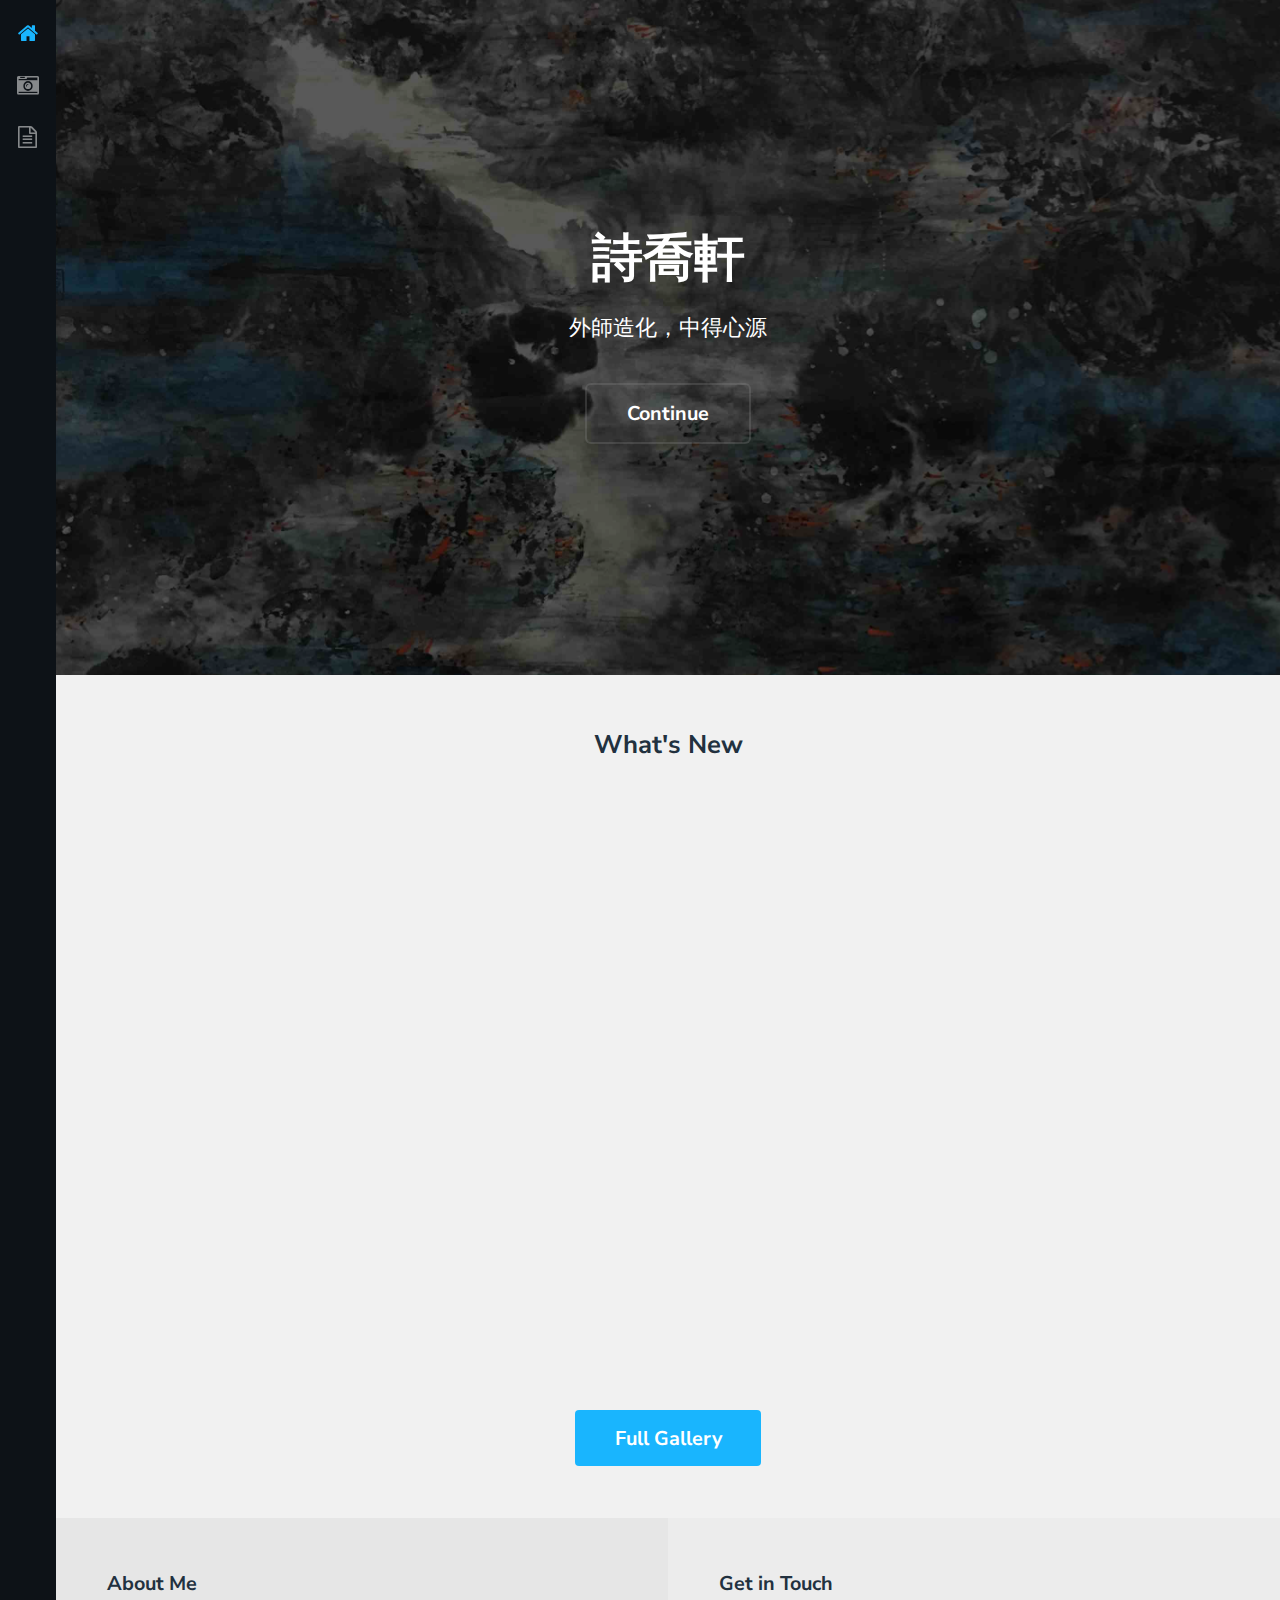
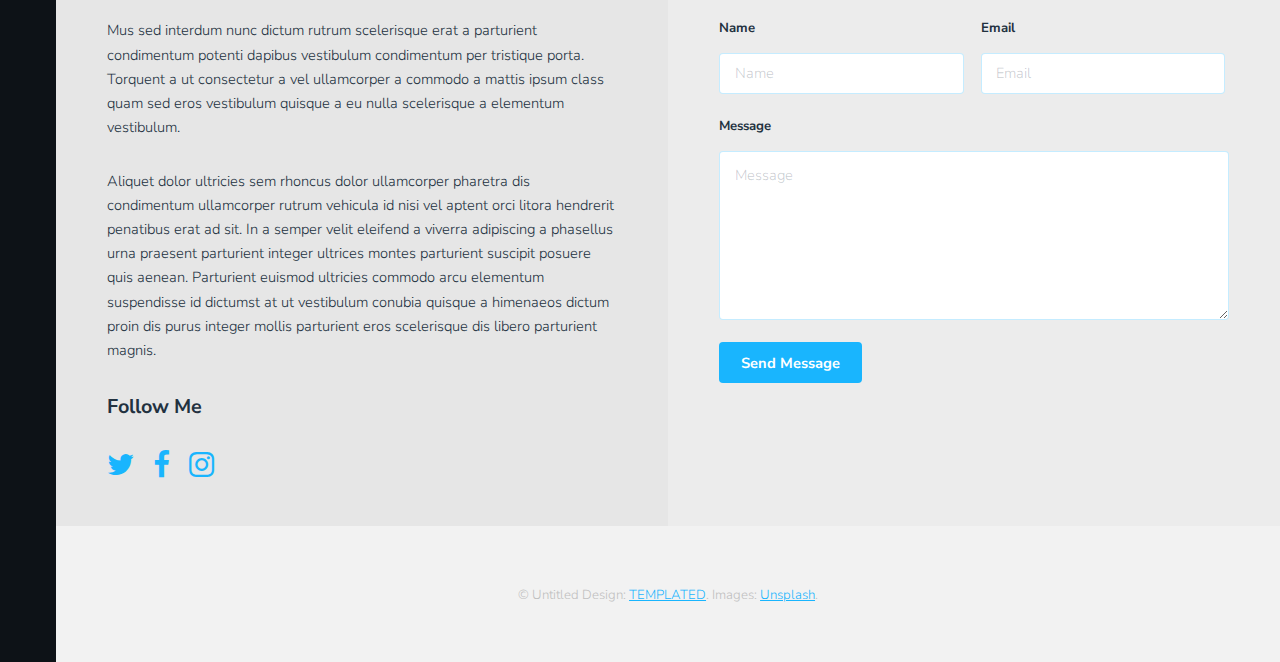
==== index.html @ 8009d0e0 "Reduce banner size" ====
<!DOCTYPE HTML>
<!--
	Snapshot by TEMPLATED
	templated.co @templatedco
	Released for free under the Creative Commons Attribution 3.0 license (templated.co/license)
-->
<html>
	<head>
		<title>Snapshot by TEMPLATED</title>
		<meta charset="utf-8" />
		<meta name="viewport" content="width=device-width, initial-scale=1" />
		<link rel="stylesheet" href="assets/css/main.css" />
	</head>
	<body>
		<div id="preload"><img src="images/banner.jpg" width="1" height="1" alt="Image 01" /></div>
		<div class="page-wrap">

			<!-- Nav -->
				<nav id="nav">
					<ul>
						<li><a href="index.html" class="active"><span class="icon fa-home"></span></a></li>
						<li><a href="routes/gallery.html"><span class="icon fa-camera-retro"></span></a></li>
						<li><a href="routes/generic.html"><span class="icon fa-file-text-o"></span></a></li>
					</ul>
				</nav>

			<!-- Main -->
				<section id="main">

					<!-- Banner -->
						<section id="banner">
							<div class="inner">
								<h1>詩喬軒</h1>
								<p>外師造化，中得心源</p>
								<ul class="actions">
									<li><a href="#galleries" class="button alt scrolly big">Continue</a></li>
								</ul>
							</div>
						</section>

					<!-- Gallery -->
						<section id="galleries">

							<!-- Photo Galleries -->
								<div class="gallery">
									<header class="special">
										<h2>What's New</h2>
									</header>
									<div class="content">
										<div class="media">
											<a href="images/fulls/01.jpg"><img src="images/thumbs/01.jpg" alt="" title="This right here is a caption." /></a>
										</div>
										<div class="media">
											<a href="images/fulls/05.jpg"><img src="images/thumbs/05.jpg" alt="" title="This right here is a caption." /></a>
										</div>
										<div class="media">
											<a href="images/fulls/09.jpg"><img src="images/thumbs/09.jpg" alt="" title="This right here is a caption." /></a>
										</div>
										<div class="media">
											<a href="images/fulls/02.jpg"><img src="images/thumbs/02.jpg" alt="" title="This right here is a caption." /></a>
										</div>
										<div class="media">
											<a href="images/fulls/06.jpg"><img src="images/thumbs/06.jpg" alt="" title="This right here is a caption." /></a>
										</div>
										<div class="media">
											<a href="images/fulls/10.jpg"><img src="images/thumbs/10.jpg" alt="" title="This right here is a caption." /></a>
										</div>
										<div class="media">
											<a href="images/fulls/03.jpg"><img src="images/thumbs/03.jpg" alt="" title="This right here is a caption." /></a>
										</div>
										<div class="media">
											<a href="images/fulls/07.jpg"><img src="images/thumbs/07.jpg" alt="" title="This right here is a caption." /></a>
										</div>
									</div>
									<footer>
										<a href="gallery.html" class="button big">Full Gallery</a>
									</footer>
								</div>
						</section>

					<!-- Contact -->
						<section id="contact">
							<!-- Social -->
								<div class="social column">
									<h3>About Me</h3>
									<p>Mus sed interdum nunc dictum rutrum scelerisque erat a parturient condimentum potenti dapibus vestibulum condimentum per tristique porta. Torquent a ut consectetur a vel ullamcorper a commodo a mattis ipsum class quam sed eros vestibulum quisque a eu nulla scelerisque a elementum vestibulum.</p>
									<p>Aliquet dolor ultricies sem rhoncus dolor ullamcorper pharetra dis condimentum ullamcorper rutrum vehicula id nisi vel aptent orci litora hendrerit penatibus erat ad sit. In a semper velit eleifend a viverra adipiscing a phasellus urna praesent parturient integer ultrices montes parturient suscipit posuere quis aenean. Parturient euismod ultricies commodo arcu elementum suspendisse id dictumst at ut vestibulum conubia quisque a himenaeos dictum proin dis purus integer mollis parturient eros scelerisque dis libero parturient magnis.</p>
									<h3>Follow Me</h3>
									<ul class="icons">
										<li><a href="#" class="icon fa-twitter"><span class="label">Twitter</span></a></li>
										<li><a href="#" class="icon fa-facebook"><span class="label">Facebook</span></a></li>
										<li><a href="#" class="icon fa-instagram"><span class="label">Instagram</span></a></li>
									</ul>
								</div>

							<!-- Form -->
								<div class="column">
									<h3>Get in Touch</h3>
									<form action="#" method="post">
										<div class="field half first">
											<label for="name">Name</label>
											<input name="name" id="name" type="text" placeholder="Name">
										</div>
										<div class="field half">
											<label for="email">Email</label>
											<input name="email" id="email" type="email" placeholder="Email">
										</div>
										<div class="field">
											<label for="message">Message</label>
											<textarea name="message" id="message" rows="6" placeholder="Message"></textarea>
										</div>
										<ul class="actions">
											<li><input value="Send Message" class="button" type="submit"></li>
										</ul>
									</form>
								</div>

						</section>

					<!-- Footer -->
						<footer id="footer">
							<div class="copyright">
								&copy; Untitled Design: <a href="https://templated.co/">TEMPLATED</a>. Images: <a href="https://unsplash.com/">Unsplash</a>.
							</div>
						</footer>
				</section>
		</div>

		<!-- Scripts -->
			<script src="assets/js/jquery.min.js"></script>
			<script src="assets/js/jquery.poptrox.min.js"></script>
			<script src="assets/js/jquery.scrolly.min.js"></script>
			<script src="assets/js/skel.min.js"></script>
			<script src="assets/js/util.js"></script>
			<script src="assets/js/main.js"></script>

	</body>
</html>
---- assets/css/main.css ----
@import url(font-awesome.min.css);
@import url("https://fonts.googleapis.com/css?family=Nunito+Sans:300,400,600");

/*
	Snapshot by TEMPLATED
	templated.co @templatedco
	Released for free under the Creative Commons Attribution 3.0 license (templated.co/license)
*/

/* Reset */

	html, body, div, span, applet, object, iframe, h1, h2, h3, h4, h5, h6, p, blockquote, pre, a, abbr, acronym, address, big, cite, code, del, dfn, em, img, ins, kbd, q, s, samp, small, strike, strong, sub, sup, tt, var, b, u, i, center, dl, dt, dd, ol, ul, li, fieldset, form, label, legend, table, caption, tbody, tfoot, thead, tr, th, td, article, aside, canvas, details, embed, figure, figcaption, footer, header, hgroup, menu, nav, output, ruby, section, summary, time, mark, audio, video {
		margin: 0;
		padding: 0;
		border: 0;
		font-size: 100%;
		font: inherit;
		vertical-align: baseline;
	}

	article, aside, details, figcaption, figure, footer, header, hgroup, menu, nav, section {
		display: block;
	}

	body {
		line-height: 1;
	}

	ol, ul {
		list-style: none;
	}

	blockquote, q {
		quotes: none;
	}

	blockquote:before, blockquote:after, q:before, q:after {
		content: '';
		content: none;
	}

	table {
		border-collapse: collapse;
		border-spacing: 0;
	}

	body {
		-webkit-text-size-adjust: none;
	}

/* Box Model */

	*, *:before, *:after {
		-moz-box-sizing: border-box;
		-webkit-box-sizing: border-box;
		box-sizing: border-box;
	}

/* Basic */

	@-ms-viewport {
		width: device-width;
	}

	body {
		-ms-overflow-style: scrollbar;
	}

	@media screen and (max-width: 480px) {

		html, body {
			min-width: 320px;
		}

	}

	body {
		background: #fff;
	}

		body.is-loading *, body.is-loading *:before, body.is-loading *:after {
			-moz-animation: none !important;
			-webkit-animation: none !important;
			-ms-animation: none !important;
			animation: none !important;
			-moz-transition: none !important;
			-webkit-transition: none !important;
			-ms-transition: none !important;
			transition: none !important;
		}

/* Type */

	body {
		background-color: #fff;
		color: #22313F;
	}

	body, input, select, textarea {
		font-family: "Nunito Sans", Arial, Helvetica, sans-serif;
		font-size: 13pt;
		font-weight: 300;
		line-height: 1.65;
	}

		@media screen and (max-width: 1680px) {

			body, input, select, textarea {
				font-size: 11pt;
			}

		}

		@media screen and (max-width: 1280px) {

			body, input, select, textarea {
				font-size: 11pt;
			}

		}

		@media screen and (max-width: 980px) {

			body, input, select, textarea {
				font-size: 11pt;
			}

		}

		@media screen and (max-width: 736px) {

			body, input, select, textarea {
				font-size: 12pt;
			}

		}

		@media screen and (max-width: 480px) {

			body, input, select, textarea {
				font-size: 12pt;
			}

		}

	a {
		text-decoration: underline;
		color: #19B5FE;
	}

		a:hover {
			text-decoration: none;
			color: #019be3;
		}

	strong, b {
		font-weight: 700;
	}

	em, i {
		font-style: italic;
	}

	p {
		margin: 0 0 2em 0;
	}

	h1, h2, h3, h4, h5, h6 {
		font-weight: 700;
		line-height: 1.5;
		margin: 0 0 1em 0;
	}

		h1 a, h2 a, h3 a, h4 a, h5 a, h6 a {
			color: inherit;
			text-decoration: none;
		}

	h1 {
		font-size: 2em;
	}

		@media screen and (max-width: 480px) {

			h1 {
				font-size: 1.5em;
			}

		}

	h2 {
		font-size: 1.75em;
	}

		@media screen and (max-width: 480px) {

			h2 {
				font-size: 1.4em;
			}

		}

	h3 {
		font-size: 1.35em;
	}

	h4 {
		font-size: 1.1em;
	}

	h5 {
		font-size: 0.9em;
	}

	h6 {
		font-size: 0.7em;
	}

	sub {
		font-size: 0.8em;
		position: relative;
		top: 0.5em;
	}

	sup {
		font-size: 0.8em;
		position: relative;
		top: -0.5em;
	}

	blockquote {
		border-left: solid 4px;
		font-style: italic;
		margin: 0 0 2em 0;
		padding: 0.5em 0 0.5em 2em;
	}

	code {
		border-radius: 4px;
		border: solid 1px;
		font-family: "Courier New", monospace;
		font-size: 0.9em;
		margin: 0 0.25em;
		padding: 0.25em 0.65em;
	}

	pre {
		-webkit-overflow-scrolling: touch;
		font-family: "Courier New", monospace;
		font-size: 0.9em;
		margin: 0 0 2em 0;
	}

		pre code {
			display: block;
			line-height: 1.75;
			padding: 1em 1.5em;
			overflow-x: auto;
		}

	hr {
		border: 0;
		border-bottom: solid 1px;
		margin: 2em 0;
	}

		hr.major {
			margin: 3em 0;
		}

	.align-left {
		text-align: left;
	}

	.align-center {
		text-align: center;
	}

	.align-right {
		text-align: right;
	}

/* Box */

	.box {
		border-radius: 4px;
		border: solid 1px rgba(144, 144, 144, 0.25);
		margin-bottom: 2em;
		padding: 1.5em;
	}

		.box > :last-child,
		.box > :last-child > :last-child,
		.box > :last-child > :last-child > :last-child {
			margin-bottom: 0;
		}

		.box.alt {
			border: 0;
			border-radius: 0;
			padding: 0;
		}

/* Button */

	input[type="submit"],
	input[type="reset"],
	input[type="button"],
	button,
	.button {
		-moz-appearance: none;
		-webkit-appearance: none;
		-ms-appearance: none;
		appearance: none;
		-moz-transition: background-color 0.2s ease-in-out, color 0.2s ease-in-out;
		-webkit-transition: background-color 0.2s ease-in-out, color 0.2s ease-in-out;
		-ms-transition: background-color 0.2s ease-in-out, color 0.2s ease-in-out;
		transition: background-color 0.2s ease-in-out, color 0.2s ease-in-out;
		background: #19B5FE;
		color: #FFF;
		border-radius: 4px;
		border: 0;
		cursor: pointer;
		display: inline-block;
		font-weight: 700;
		height: 2.85em;
		line-height: 2.95em;
		padding: 0 1.5em;
		text-align: center;
		text-decoration: none;
		white-space: nowrap;
	}

		input[type="submit"].active,
		input[type="reset"].active,
		input[type="button"].active,
		button.active,
		.button.active {
			color: #FFF;
			background: #22313F;
		}

			input[type="submit"].active:hover,
			input[type="reset"].active:hover,
			input[type="button"].active:hover,
			button.active:hover,
			.button.active:hover {
				color: #FFF;
				background: #22313F;
			}

		input[type="submit"]:hover,
		input[type="reset"]:hover,
		input[type="button"]:hover,
		button:hover,
		.button:hover {
			color: #FFF;
			background: #019be3;
		}

		input[type="submit"].alt,
		input[type="reset"].alt,
		input[type="button"].alt,
		button.alt,
		.button.alt {
			background: none;
			box-shadow: 0 0 0 2px rgba(144, 144, 144, 0.25);
		}

			input[type="submit"].alt:hover,
			input[type="reset"].alt:hover,
			input[type="button"].alt:hover,
			button.alt:hover,
			.button.alt:hover {
				background: rgba(144, 144, 144, 0.075);
				box-shadow: 0 0 0 2px rgba(144, 144, 144, 0.25);
			}

		input[type="submit"].icon,
		input[type="reset"].icon,
		input[type="button"].icon,
		button.icon,
		.button.icon {
			padding-left: 1.35em;
		}

			input[type="submit"].icon:before,
			input[type="reset"].icon:before,
			input[type="button"].icon:before,
			button.icon:before,
			.button.icon:before {
				margin-right: 0.5em;
			}

		input[type="submit"].fit,
		input[type="reset"].fit,
		input[type="button"].fit,
		button.fit,
		.button.fit {
			display: block;
			margin: 0 0 1em 0;
			width: 100%;
		}

		input[type="submit"].small,
		input[type="reset"].small,
		input[type="button"].small,
		button.small,
		.button.small {
			font-size: 0.8em;
		}

		input[type="submit"].big,
		input[type="reset"].big,
		input[type="button"].big,
		button.big,
		.button.big {
			font-size: 1.35em;
			padding: 0 2em;
		}

		input[type="submit"].disabled, input[type="submit"]:disabled,
		input[type="reset"].disabled,
		input[type="reset"]:disabled,
		input[type="button"].disabled,
		input[type="button"]:disabled,
		button.disabled,
		button:disabled,
		.button.disabled,
		.button:disabled {
			-moz-pointer-events: none;
			-webkit-pointer-events: none;
			-ms-pointer-events: none;
			pointer-events: none;
			opacity: 0.25;
		}

		@media screen and (max-width: 480px) {

			input[type="submit"],
			input[type="reset"],
			input[type="button"],
			button,
			.button {
				padding: 0;
			}

		}

/* Contact */

	#contact {
		display: -ms-flexbox;
		-ms-flex-pack: justify;
		display: -moz-flex;
		display: -webkit-flex;
		display: -ms-flex;
		display: flex;
		-moz-flex-wrap: wrap;
		-webkit-flex-wrap: wrap;
		-ms-flex-wrap: wrap;
		flex-wrap: wrap;
		-moz-justify-content: space-between;
		-webkit-justify-content: space-between;
		-ms-justify-content: space-between;
		justify-content: space-between;
		background: #ececec;
	}

		#contact form {
			margin: 0;
		}

		#contact .icons {
			margin-bottom: 1em;
		}

		#contact .column {
			padding: 3.5em 0 1.5em 0;
			padding-left: 3.5em;
			padding-right: 3.5em;
			width: 50%;
		}

			#contact .column.social {
				background: #e6e6e6;
			}

			@media screen and (max-width: 980px) {

				#contact .column {
					padding: 2em 0 0.1em 0;
					padding-left: 2em;
					padding-right: 2em;
				}

			}

			@media screen and (max-width: 736px) {

				#contact .column {
					width: 100%;
				}

			}

			@media screen and (max-width: 480px) {

				#contact .column {
					padding: 1em 0 0.1em 0;
					padding-left: 1em;
					padding-right: 1em;
				}

			}

/* Form */

	form {
		margin: 0 0 2em 0;
	}

		form .field {
			margin-bottom: 1.5em;
		}

			form .field.half {
				display: inline-block;
				width: 48%;
			}

				form .field.half.first {
					margin-right: 2.5%;
				}

		@media screen and (max-width: 980px) {

			form .field.half {
				display: block;
				width: 100%;
			}

				form .field.half.first {
					margin-right: 0;
				}

		}

	label {
		display: block;
		font-size: 0.9em;
		font-weight: 700;
		margin: 0 0 1em 0;
	}

	input[type="text"],
	input[type="password"],
	input[type="email"],
	select,
	textarea {
		-moz-appearance: none;
		-webkit-appearance: none;
		-ms-appearance: none;
		appearance: none;
		border-radius: 4px;
		border: solid 1px rgba(25, 181, 254, 0.25);
		color: inherit;
		display: block;
		outline: 0;
		padding: 0 1em;
		text-decoration: none;
		width: 100%;
	}

		input[type="text"]:invalid,
		input[type="password"]:invalid,
		input[type="email"]:invalid,
		select:invalid,
		textarea:invalid {
			box-shadow: none;
		}

		input[type="text"]:active, input[type="text"]:focus,
		input[type="password"]:active,
		input[type="password"]:focus,
		input[type="email"]:active,
		input[type="email"]:focus,
		select:active,
		select:focus,
		textarea:active,
		textarea:focus {
			border: solid 1px #19B5FE;
		}

	.select-wrapper {
		text-decoration: none;
		display: block;
		position: relative;
	}

		.select-wrapper:before {
			-moz-osx-font-smoothing: grayscale;
			-webkit-font-smoothing: antialiased;
			font-family: FontAwesome;
			font-style: normal;
			font-weight: normal;
			text-transform: none !important;
		}

		.select-wrapper:before {
			content: '\f078';
			display: block;
			height: 2.75em;
			line-height: 2.75em;
			pointer-events: none;
			position: absolute;
			right: 0;
			text-align: center;
			top: 0;
			width: 2.75em;
		}

		.select-wrapper select::-ms-expand {
			display: none;
		}

	input[type="text"],
	input[type="password"],
	input[type="email"],
	select {
		height: 2.75em;
	}

	textarea {
		padding: 0.75em 1em;
	}

	input[type="checkbox"],
	input[type="radio"] {
		-moz-appearance: none;
		-webkit-appearance: none;
		-ms-appearance: none;
		appearance: none;
		display: block;
		float: left;
		margin-right: -2em;
		opacity: 0;
		width: 1em;
		z-index: -1;
	}

		input[type="checkbox"] + label,
		input[type="radio"] + label {
			text-decoration: none;
			cursor: pointer;
			display: inline-block;
			font-size: 1em;
			font-weight: 300;
			padding-left: 2.4em;
			padding-right: 0.75em;
			position: relative;
		}

			input[type="checkbox"] + label:before,
			input[type="radio"] + label:before {
				-moz-osx-font-smoothing: grayscale;
				-webkit-font-smoothing: antialiased;
				font-family: FontAwesome;
				font-style: normal;
				font-weight: normal;
				text-transform: none !important;
			}

			input[type="checkbox"] + label:before,
			input[type="radio"] + label:before {
				border-radius: 4px;
				border: solid 1px;
				content: '';
				display: inline-block;
				height: 1.65em;
				left: 0;
				line-height: 1.58125em;
				position: absolute;
				text-align: center;
				top: 0;
				width: 1.65em;
			}

		input[type="checkbox"]:checked + label:before,
		input[type="radio"]:checked + label:before {
			content: '\f00c';
		}

	input[type="checkbox"] + label:before {
		border-radius: 4px;
	}

	input[type="radio"] + label:before {
		border-radius: 100%;
	}

	::-webkit-input-placeholder {
		opacity: 1.0;
		color: rgba(34, 49, 63, 0.25);
	}

	:-moz-placeholder {
		opacity: 1.0;
		color: rgba(34, 49, 63, 0.25);
	}

	::-moz-placeholder {
		opacity: 1.0;
		color: rgba(34, 49, 63, 0.25);
	}

	:-ms-input-placeholder {
		opacity: 1.0;
		color: rgba(34, 49, 63, 0.25);
	}

	.formerize-placeholder {
		opacity: 1.0;
		color: rgba(34, 49, 63, 0.25);
	}

/* Gallery */

	@-moz-keyframes gallery {
		100% {
			opacity: 1;		}
	}

	@-webkit-keyframes gallery {
		100% {
			opacity: 1;		}
	}

	@-ms-keyframes gallery {
		100% {
			opacity: 1;		}
	}

	@keyframes gallery {
		100% {
			opacity: 1;		}
	}

	.gallery {
		padding: 3.5em;
		position: relative;
		overflow: hidden;
		min-height: 37em;
	}

		@media screen and (max-width: 980px) {

			.gallery {
				padding: 2em;
				min-height: 20em;
			}

				.gallery header h2 {
					margin-bottom: 1em;
				}

		}

		@media screen and (max-width: 480px) {

			.gallery {
				padding: 1em;
			}

		}

		.gallery header {
			display: -ms-flexbox;
			-ms-flex-pack: justify;
			display: -moz-flex;
			display: -webkit-flex;
			display: -ms-flex;
			display: flex;
			-moz-flex-wrap: wrap;
			-webkit-flex-wrap: wrap;
			-ms-flex-wrap: wrap;
			flex-wrap: wrap;
			-moz-justify-content: space-between;
			-webkit-justify-content: space-between;
			-ms-justify-content: space-between;
			justify-content: space-between;
		}

			.gallery header.special {
				-moz-justify-content: center;
				-webkit-justify-content: center;
				-ms-justify-content: center;
				justify-content: center;
			}

			@media screen and (max-width: 736px) {

				.gallery header {
					display: block;
				}

			}

			@media screen and (max-width: 480px) {

				.gallery header h2 {
					margin-bottom: .5em;
				}

			}

		.gallery footer {
			text-align: center;
			margin-top: 4em;
		}

		.gallery .content {
			display: -ms-flexbox;
			display: -moz-flex;
			display: -webkit-flex;
			display: -ms-flex;
			display: flex;
			-moz-flex-wrap: wrap;
			-webkit-flex-wrap: wrap;
			-ms-flex-wrap: wrap;
			flex-wrap: wrap;
			-moz-justify-content: -moz-flex-start;
			-webkit-justify-content: -webkit-flex-start;
			-ms-justify-content: -ms-flex-start;
			justify-content: flex-start;
		}

			.gallery .content .media {
				-moz-animation: gallery 0.75s ease-out 0.4s forwards;
				-webkit-animation: gallery 0.75s ease-out 0.4s forwards;
				-ms-animation: gallery 0.75s ease-out 0.4s forwards;
				animation: gallery 0.75s ease-out 0.4s forwards;
				margin-bottom: 0;
				overflow: hidden;
				opacity: 0;
				position: relative;
				width: 25%;
			}

				.gallery .content .media a {
					display: block;
				}

				.gallery .content .media img {
					-moz-transition: -moz-transform 0.2s ease-in-out;
					-webkit-transition: -webkit-transform 0.2s ease-in-out;
					-ms-transition: -ms-transform 0.2s ease-in-out;
					transition: transform 0.2s ease-in-out;
					max-width: 100%;
					height: auto;
					vertical-align: middle;
				}

				.gallery .content .media:hover img {
					-moz-transform: scale(1.075);
					-webkit-transform: scale(1.075);
					-ms-transform: scale(1.075);
					transform: scale(1.075);
				}

				@media screen and (max-width: 736px) {

					.gallery .content .media {
						width: 50%;
					}

				}

				@media screen and (max-width: 480px) {

					.gallery .content .media {
						width: 100%;
					}

				}

/* Icon */

	.icon {
		text-decoration: none;
		border-bottom: none;
		position: relative;
	}

		.icon:before {
			-moz-osx-font-smoothing: grayscale;
			-webkit-font-smoothing: antialiased;
			font-family: FontAwesome;
			font-style: normal;
			font-weight: normal;
			text-transform: none !important;
		}

		.icon > .label {
			display: none;
		}

/* Image */

	.image {
		border: 0;
		display: inline-block;
		position: relative;
	}

		.image img {
			display: block;
		}

		.image.left, .image.right {
			max-width: 40%;
		}

			.image.left img, .image.right img {
				width: 100%;
			}

			@media screen and (max-width: 480px) {

				.image.left, .image.right {
					max-width: 100%;
					width: 100%;
				}

			}

		.image.left {
			float: left;
			margin: 0 1.5em 1em 0;
			top: 0.25em;
		}

			@media screen and (max-width: 480px) {

				.image.left {
					float: none;
					margin: 0 0 1em 0;
				}

			}

		.image.right {
			float: right;
			margin: 0 0 1em 1.5em;
			top: 0.25em;
		}

			@media screen and (max-width: 480px) {

				.image.right {
					float: none;
					margin: 0 0 1em 0;
				}

			}

		.image.fit {
			display: block;
			margin: 0 0 2em 0;
			width: 100%;
		}

			.image.fit img {
				width: 100%;
			}

		.image.special {
			border: solid 1px rgba(144, 144, 144, 0.25);
			padding: 1em;
		}

		.image.main {
			display: block;
			margin: 0 0 3em 0;
			width: 100%;
		}

			.image.main img {
				width: 100%;
			}

/* List */

	ol {
		list-style: decimal;
		margin: 0 0 2em 0;
		padding-left: 1.25em;
	}

		ol li {
			padding-left: 0.25em;
		}

	ul {
		list-style: disc;
		margin: 0 0 2em 0;
		padding-left: 1em;
	}

		ul li {
			padding-left: 0.5em;
		}

		ul.alt {
			list-style: none;
			padding-left: 0;
		}

			ul.alt li {
				border-top: solid 1px;
				padding: 0.5em 0;
			}

				ul.alt li:first-child {
					border-top: 0;
					padding-top: 0;
				}

		ul.tabs {
			list-style: none;
			padding-left: 0;
		}

			ul.tabs li {
				display: inline-block;
			}

				ul.tabs li:first-child {
					padding: 0;
				}

				@media screen and (max-width: 736px) {

					ul.tabs li {
						display: block;
						margin: 0 0 .25em 0;
						padding: 0;
					}

						ul.tabs li .button {
							width: 100%;
						}

				}

			@media screen and (max-width: 480px) {

				ul.tabs {
					margin-bottom: 1em;
				}

			}

		ul.icons {
			cursor: default;
			list-style: none;
			padding-left: 0;
		}

			ul.icons li {
				display: inline-block;
				padding: 0 1em 0 0;
			}

				ul.icons li:last-child {
					padding-right: 0;
				}

				ul.icons li .icon:before {
					font-size: 2em;
				}

		ul.actions {
			cursor: default;
			list-style: none;
			padding-left: 0;
		}

			ul.actions li {
				display: inline-block;
				padding: 0 1em 0 0;
				vertical-align: middle;
			}

				ul.actions li:last-child {
					padding-right: 0;
				}

			ul.actions.small li {
				padding: 0 0.5em 0 0;
			}

			ul.actions.vertical li {
				display: block;
				padding: 1em 0 0 0;
			}

				ul.actions.vertical li:first-child {
					padding-top: 0;
				}

				ul.actions.vertical li > * {
					margin-bottom: 0;
				}

			ul.actions.vertical.small li {
				padding: 0.5em 0 0 0;
			}

				ul.actions.vertical.small li:first-child {
					padding-top: 0;
				}

			ul.actions.fit {
				display: table;
				margin-left: -1em;
				padding: 0;
				table-layout: fixed;
				width: calc(100% + 1em);
			}

				ul.actions.fit li {
					display: table-cell;
					padding: 0 0 0 1em;
				}

					ul.actions.fit li > * {
						margin-bottom: 0;
					}

				ul.actions.fit.small {
					margin-left: -0.5em;
					width: calc(100% + 0.5em);
				}

					ul.actions.fit.small li {
						padding: 0 0 0 0.5em;
					}

			@media screen and (max-width: 480px) {

				ul.actions {
					margin: 0 0 2em 0;
				}

					ul.actions li {
						padding: 1em 0 0 0;
						display: block;
						text-align: center;
						width: 100%;
					}

						ul.actions li:first-child {
							padding-top: 0;
						}

						ul.actions li > * {
							width: 100%;
							margin: 0 !important;
						}

							ul.actions li > *.icon:before {
								margin-left: -2em;
							}

					ul.actions.small li {
						padding: 0.5em 0 0 0;
					}

						ul.actions.small li:first-child {
							padding-top: 0;
						}

			}

	dl {
		margin: 0 0 2em 0;
	}

		dl dt {
			display: block;
			font-weight: 700;
			margin: 0 0 1em 0;
		}

		dl dd {
			margin-left: 2em;
		}

/* Section/Article */

	section.special, article.special {
		text-align: center;
	}

	section .inner, article .inner {
		padding: 3.5em 0 1.5em 0;
		padding-left: 3.5em;
		padding-right: 3.5em;
	}

		@media screen and (max-width: 980px) {

			section .inner, article .inner {
				padding: 2em 0 0.1em 0;
				padding-right: 2em;
				padding-left: 2em;
			}

		}

		@media screen and (max-width: 480px) {

			section .inner, article .inner {
				padding: 1em 0 0.1em 0;
				padding-right: 1em;
				padding-left: 1em;
			}

		}

	section .columns, article .columns {
		display: -ms-flexbox;
		display: -moz-flex;
		display: -webkit-flex;
		display: -ms-flex;
		display: flex;
		-moz-flex-wrap: wrap;
		-webkit-flex-wrap: wrap;
		-ms-flex-wrap: wrap;
		flex-wrap: wrap;
		-moz-justify-content: space-between;
		-webkit-justify-content: space-between;
		-ms-justify-content: space-between;
		justify-content: space-between;
	}

		section .columns.double .column, article .columns.double .column {
			width: 48%;
		}

			@media screen and (max-width: 980px) {

				section .columns.double .column, article .columns.double .column {
					width: 100%;
				}

			}

	header p {
		position: relative;
		margin: 0 0 1.5em 0;
	}

	header h2 + p {
		font-size: 1.25em;
		margin-top: -1em;
	}

	header h3 + p {
		font-size: 1.1em;
		margin-top: -0.8em;
	}

	header h4 + p,
	header h5 + p,
	header h6 + p {
		font-size: 0.9em;
		margin-top: -0.6em;
	}

/* Table */

	.table-wrapper {
		-webkit-overflow-scrolling: touch;
		overflow-x: auto;
	}

	table {
		margin: 0 0 2em 0;
		width: 100%;
	}

		table tbody tr {
			border: solid 1px;
			border-left: 0;
			border-right: 0;
		}

		table td {
			padding: 0.75em 0.75em;
		}

		table th {
			font-size: 0.9em;
			font-weight: 700;
			padding: 0 0.75em 0.75em 0.75em;
			text-align: left;
		}

		table thead {
			border-bottom: solid 2px;
		}

		table tfoot {
			border-top: solid 2px;
		}

		table.alt {
			border-collapse: separate;
		}

			table.alt tbody tr td {
				border: solid 1px;
				border-left-width: 0;
				border-top-width: 0;
			}

				table.alt tbody tr td:first-child {
					border-left-width: 1px;
				}

			table.alt tbody tr:first-child td {
				border-top-width: 1px;
			}

			table.alt thead {
				border-bottom: 0;
			}

			table.alt tfoot {
				border-top: 0;
			}

/* Wrapper */

	.page-wrap {
		display: -ms-flexbox;
		display: -moz-flex;
		display: -webkit-flex;
		display: -ms-flex;
		display: flex;
		-moz-flex-wrap: nowrap;
		-webkit-flex-wrap: nowrap;
		-ms-flex-wrap: nowrap;
		flex-wrap: nowrap;
		-moz-justify-content: -moz-flex-start;
		-webkit-justify-content: -webkit-flex-start;
		-ms-justify-content: -ms-flex-start;
		justify-content: flex-start;
	}

	.wrapper {
		position: relative;
	}

		.wrapper > .inner {
			margin: 0 auto;
			width: 60em;
		}

		@media screen and (max-width: 1280px) {

			.wrapper > .inner {
				width: 65em;
			}

		}

		@media screen and (max-width: 980px) {

			.wrapper > .inner {
				width: 100%;
			}

		}

/* Header */

	#header {
		font-weight: 700;
	}

/* Menu */

	#nav {
		background: #0d1217;
		z-index: 10002;
		position: relative;
		width: 4em;
	}

		#nav ul {
			list-style: none;
			margin: 0;
			padding: 0;
			position: fixed;
			top: 1em;
			left: 0;
		}

			#nav ul li {
				padding: 0;
				width: 3.75em;
				text-align: Center;
				margin-bottom: 1em;
			}

				#nav ul li a {
					color: rgba(255, 255, 255, 0.5);
					text-decoration: none;
					font-size: 1.5em;
				}

					#nav ul li a:hover {
						color: white;
					}

					#nav ul li a.active {
						color: #19B5FE;
					}

				@media screen and (max-width: 736px) {

					#nav ul li {
						width: 3.4em;
					}

				}

/* Banner */

	body.is-loading #banner > .inner {
		opacity: 0;
		-moz-transform: translateY(1em);
		-webkit-transform: translateY(1em);
		-ms-transform: translateY(1em);
		transform: translateY(1em);
	}

	#banner {
		display: -ms-flexbox;
		-ms-flex-pack: center;
		-ms-flex-align: center;
		padding: 8em 0 6em 0;
		-moz-align-items: center;
		-webkit-align-items: center;
		-ms-align-items: center;
		align-items: center;
		display: -moz-flex;
		display: -webkit-flex;
		display: -ms-flex;
		display: flex;
		-moz-justify-content: center;
		-webkit-justify-content: center;
		-ms-justify-content: center;
		justify-content: center;
		min-height: 75vh;
		height: 75vh;
		position: relative;
		background: #000;
		background-image: url(../../images/banner.jpg);
		background-size: cover;
		background-attachment: fixed;
		background-repeat: no-repeat;
		background-position: center;
		text-align: center;
		color: #FFF;
	}

		#banner:before {
			-moz-transition: opacity 3s ease;
			-webkit-transition: opacity 3s ease;
			-ms-transition: opacity 3s ease;
			transition: opacity 3s ease;
			-moz-transition-delay: 0.25s;
			-webkit-transition-delay: 0.25s;
			-ms-transition-delay: 0.25s;
			transition-delay: 0.25s;
			content: '';
			display: block;
			background-color: #000;
			height: 100%;
			left: 0;
			opacity: 0.65;
			position: absolute;
			top: 0;
			width: 100%;
			z-index: 1;
		}

		#banner .inner {
			-moz-transform: none;
			-webkit-transform: none;
			-ms-transform: none;
			transform: none;
			-moz-transition: opacity 1s ease, transform 1s ease;
			-webkit-transition: opacity 1s ease, transform 1s ease;
			-ms-transition: opacity 1s ease, transform 1s ease;
			transition: opacity 1s ease, transform 1s ease;
			position: relative;
			opacity: 1;
			z-index: 3;
			padding: 0 2em;
		}

		#banner h1 {
			font-size: 4em;
			line-height: 1em;
			margin: 0 0 0.5em 0;
			padding: 0;
			color: #FFF;
		}

		#banner p {
			font-size: 1.5em;
			margin-bottom: 1.75em;
		}

		#banner a {
			color: #FFF;
			text-decoration: none;
		}

		@media screen and (max-width: 1280px) {

			#banner h1 {
				font-size: 3.5em;
			}

		}

		@media screen and (max-width: 736px) {

			#banner {
				background-attachment: scroll;
			}

				#banner h1 {
					font-size: 2.25em;
				}

				#banner p {
					font-size: 1.25em;
				}

		}

/* Main */

	#main {
		background: #f1f1f1;
		width: 100%;
	}

		#main #header {
			background: #e6e6e6;
			padding: 1.15em 3.5em;
			text-align: right;
		}

			#main #header h1 {
				margin: 0;
				font-size: 1em;
			}

			@media screen and (max-width: 980px) {

				#main #header {
					padding: 1.15em 2em;
				}

			}

			@media screen and (max-width: 736px) {

				#main #header {
					text-align: center;
				}

			}

/* Footer */

	#footer {
		padding: 4em 0 2em 0;
		background: #f2f2f2;
	}

		#footer .copyright {
			color: #bfbfbf;
			font-size: 0.9em;
			margin: 0 0 2em 0;
			padding: 0 1em;
			text-align: center;
		}

		@media screen and (max-width: 736px) {

			#footer {
				padding: 3em 0 1em 0;
			}

		}

		div#preload { display: none; }
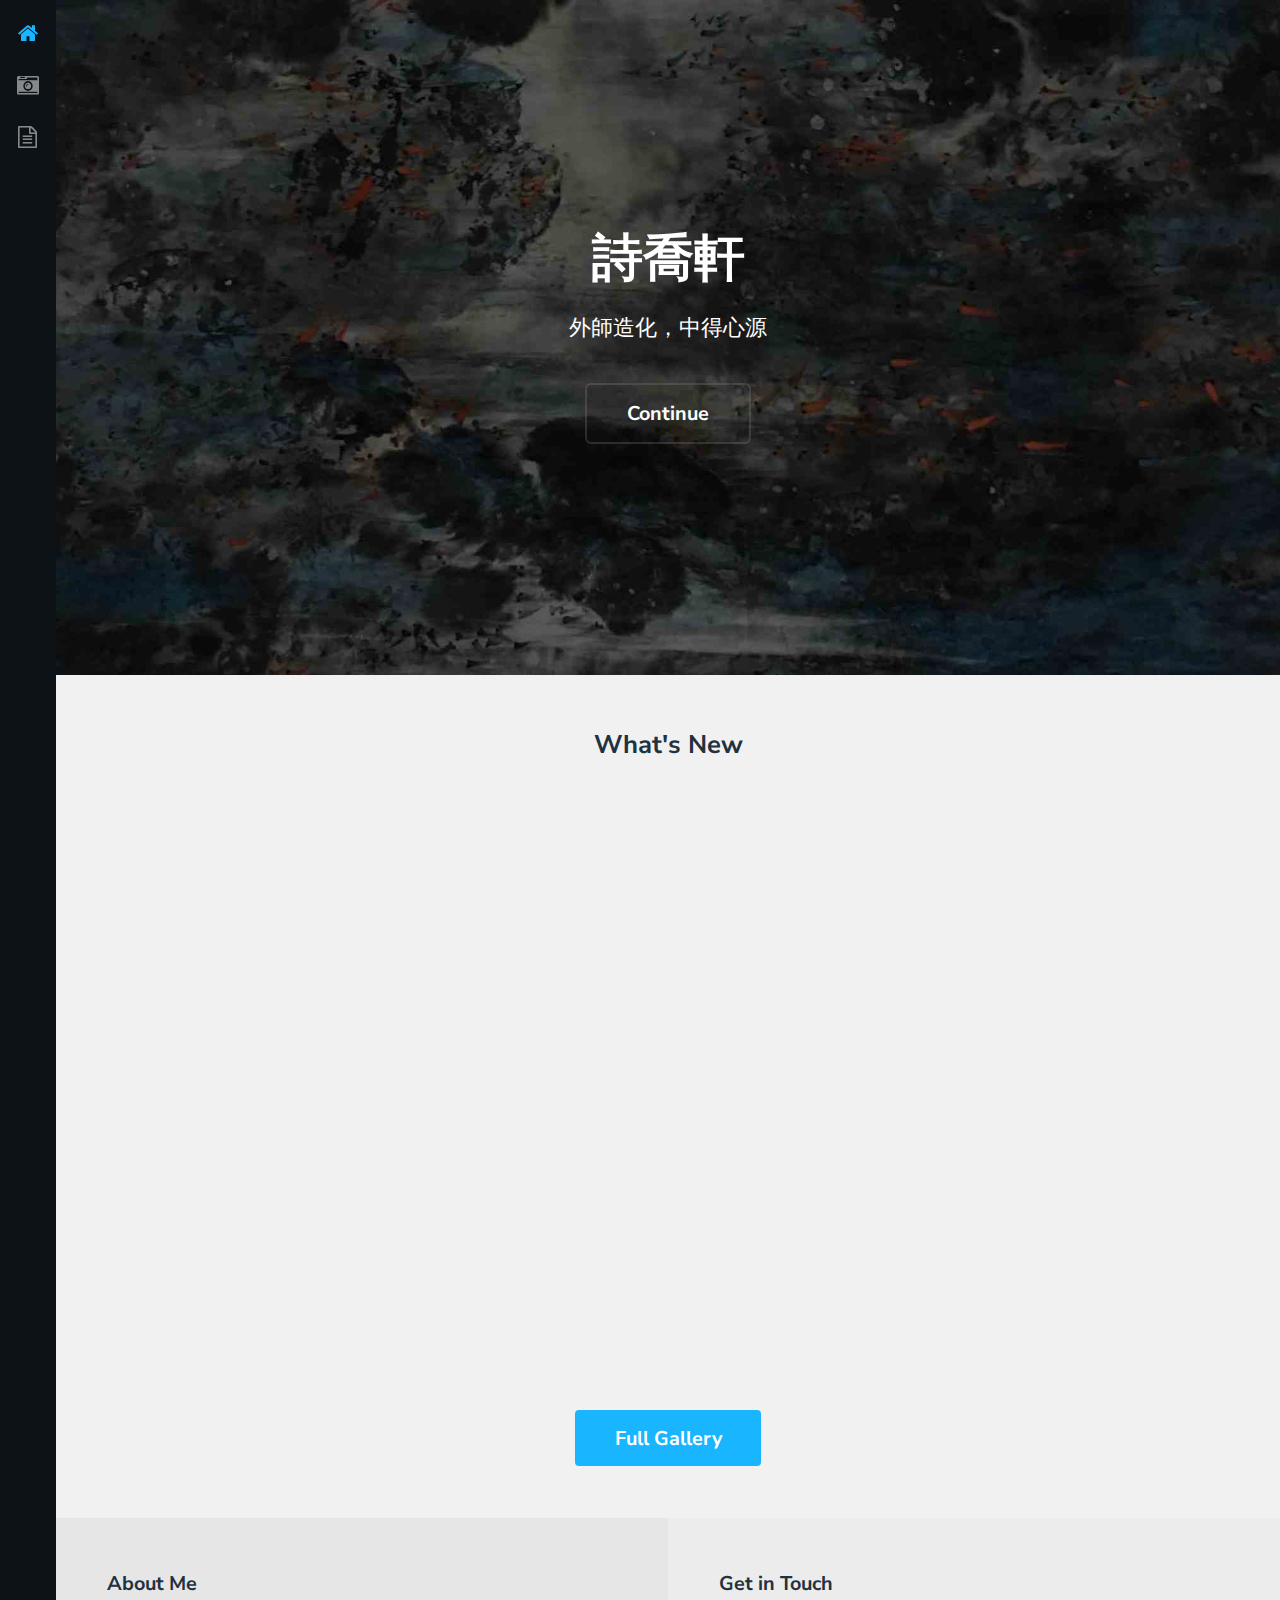
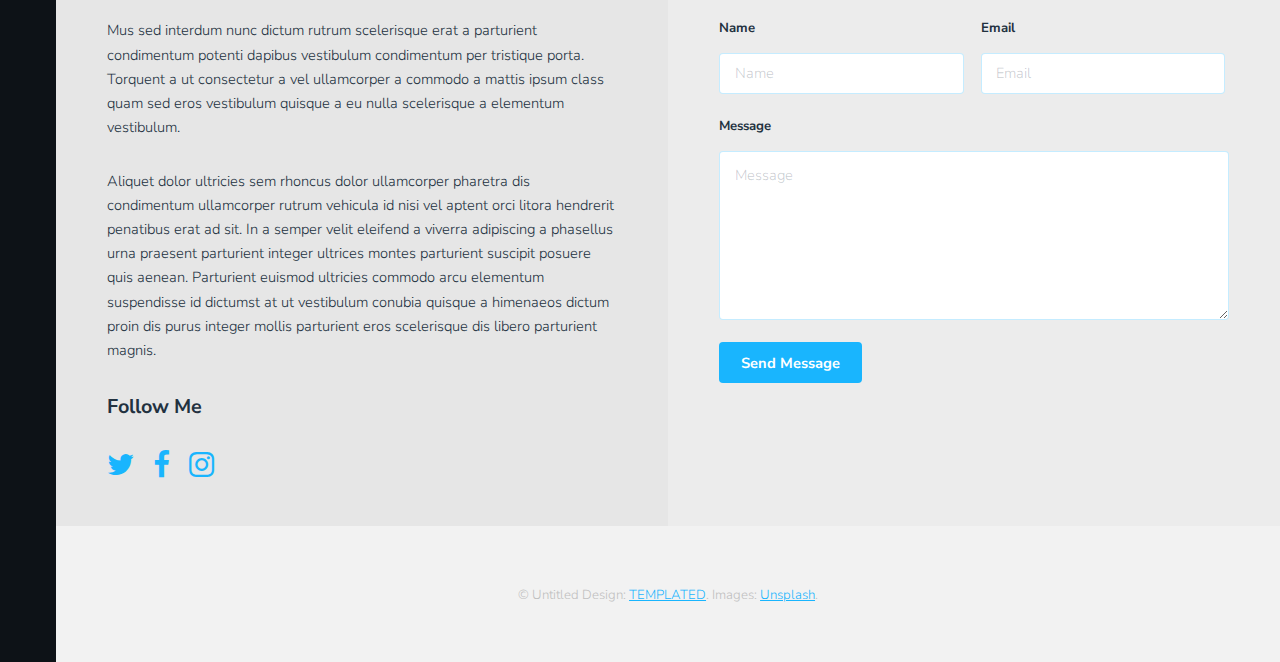
==== commit 19cdbb26: "Resize all images" ====
--- a/index.html
+++ b/index.html
@@ -6,10 +6,11 @@
 -->
 <html>
 	<head>
-		<title>Snapshot by TEMPLATED</title>
+		<title>詩喬軒</title>
 		<meta charset="utf-8" />
 		<meta name="viewport" content="width=device-width, initial-scale=1" />
 		<link rel="stylesheet" href="assets/css/main.css" />
+		<link rel="shortcut icon" type="image/png" href="images/favicon.png"/>
 	</head>
 	<body>
 		<div id="preload"><img src="images/banner.jpg" width="1" height="1" alt="Image 01" /></div>
@@ -73,7 +74,7 @@
 										</div>
 									</div>
 									<footer>
-										<a href="gallery.html" class="button big">Full Gallery</a>
+										<a href="routes/gallery.html" class="button big">Full Gallery</a>
 									</footer>
 								</div>
 						</section>
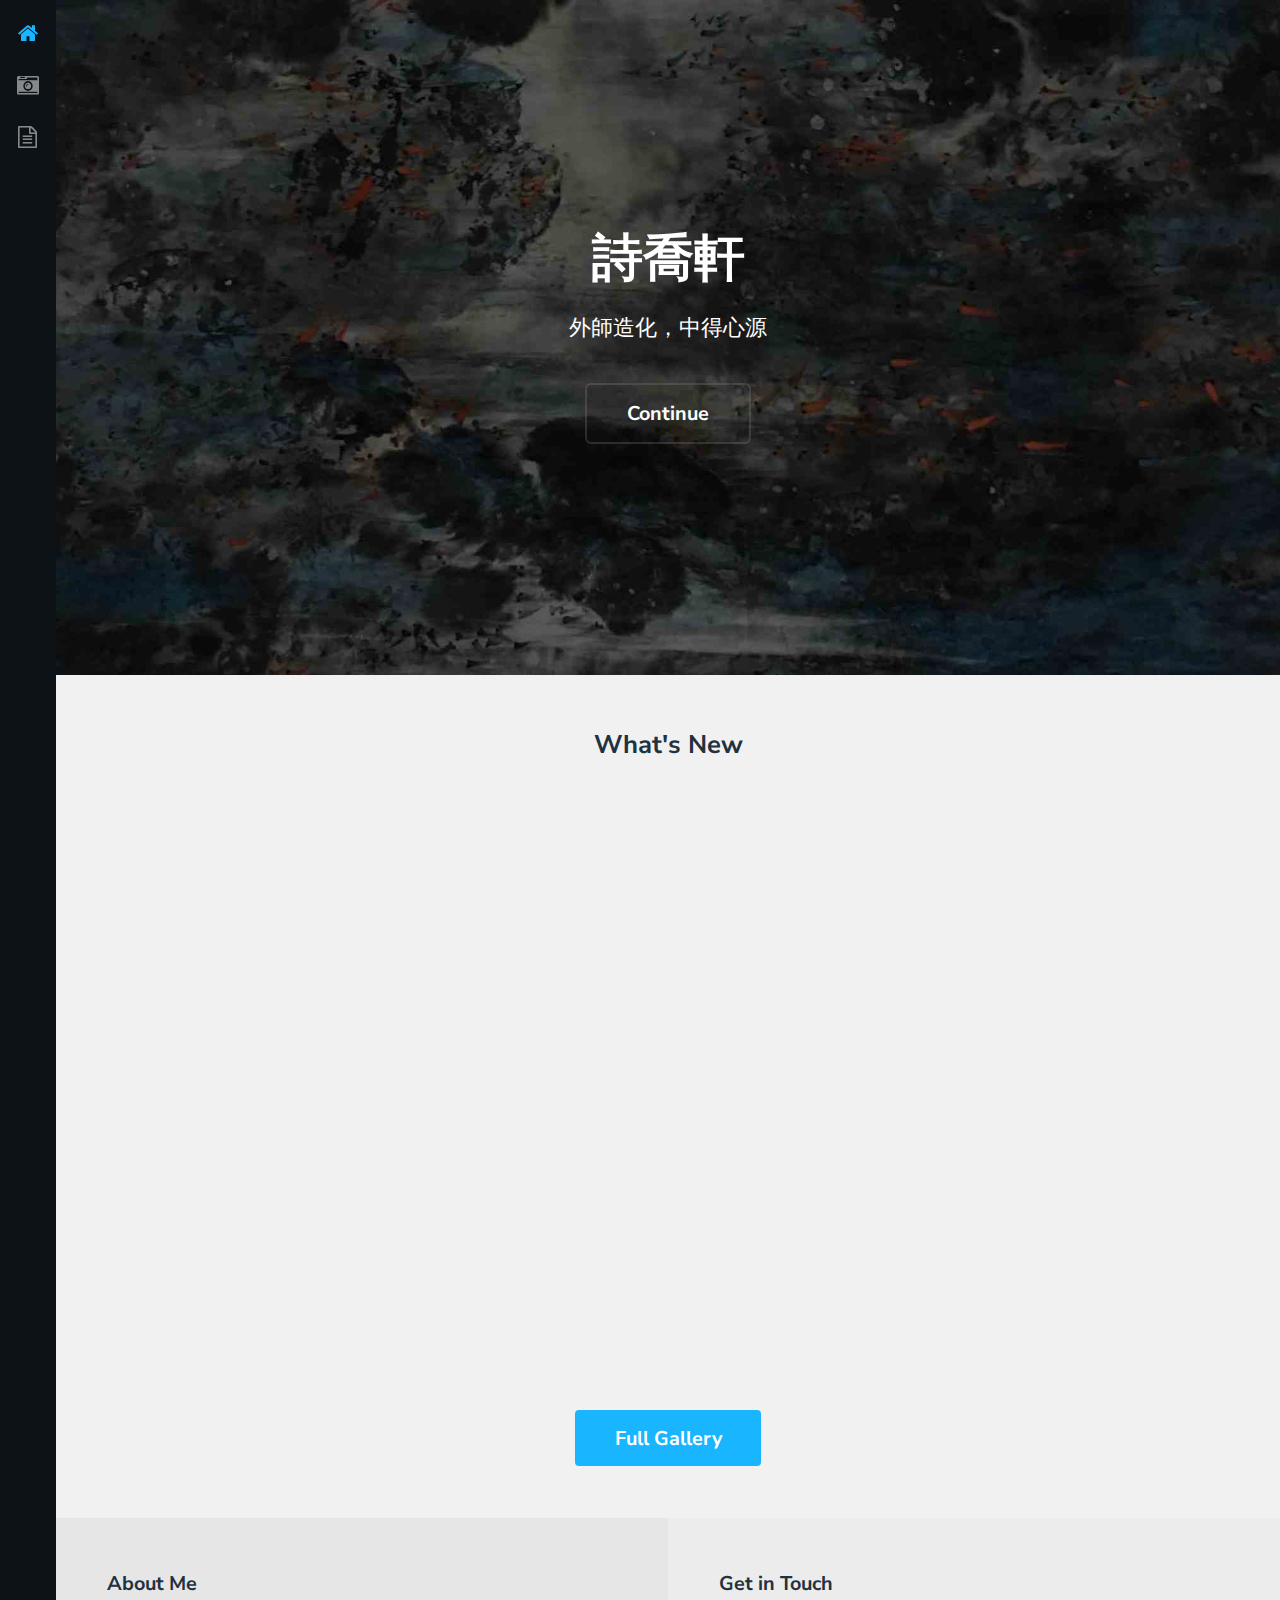
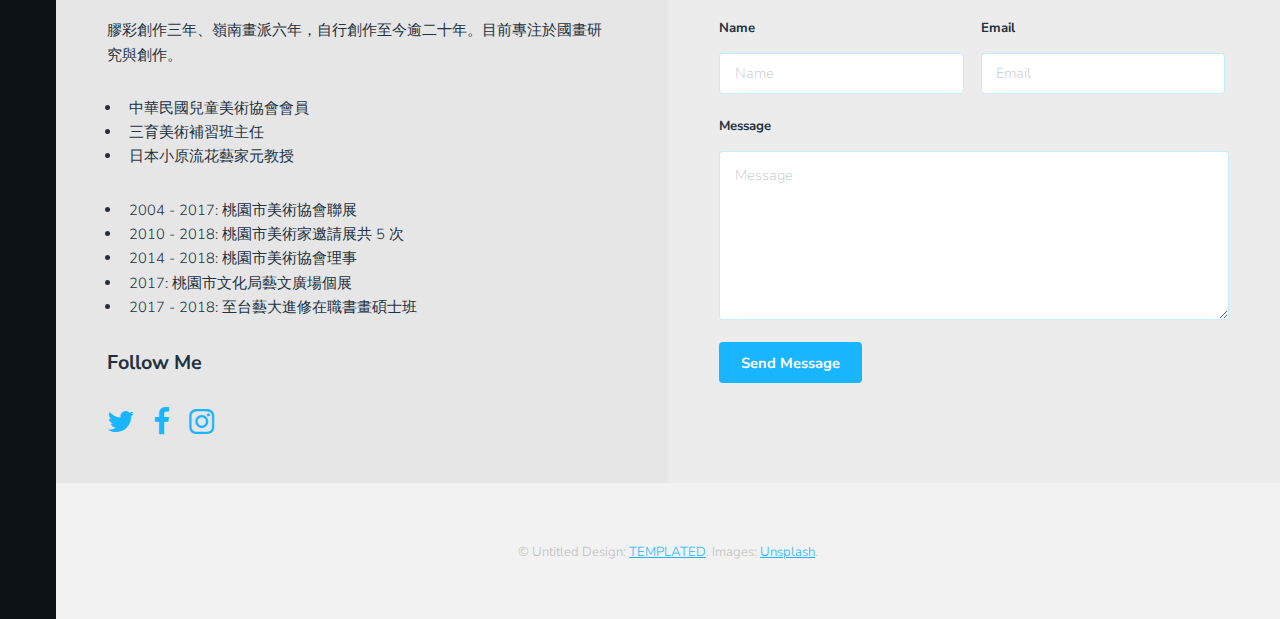
==== commit fcacd4ca: "Refine some narrative" ====
--- a/index.html
+++ b/index.html
@@ -52,16 +52,16 @@
 											<a href="images/fulls/01.jpg"><img src="images/thumbs/01.jpg" alt="" title="This right here is a caption." /></a>
 										</div>
 										<div class="media">
-											<a href="images/fulls/05.jpg"><img src="images/thumbs/05.jpg" alt="" title="This right here is a caption." /></a>
+											<a href="images/fulls/05.jpg"><img src="images/thumbs/05.jpg" alt="" title="望見台灣" /></a>
 										</div>
 										<div class="media">
 											<a href="images/fulls/09.jpg"><img src="images/thumbs/09.jpg" alt="" title="This right here is a caption." /></a>
 										</div>
 										<div class="media">
-											<a href="images/fulls/02.jpg"><img src="images/thumbs/02.jpg" alt="" title="This right here is a caption." /></a>
+											<a href="images/fulls/02.jpg"><img src="images/thumbs/02.jpg" alt="" title="夢幻⿈山" /></a>
 										</div>
 										<div class="media">
-											<a href="images/fulls/06.jpg"><img src="images/thumbs/06.jpg" alt="" title="This right here is a caption." /></a>
+											<a href="images/fulls/06.jpg"><img src="images/thumbs/06.jpg" alt="" title="逍遙遊" /></a>
 										</div>
 										<div class="media">
 											<a href="images/fulls/10.jpg"><img src="images/thumbs/10.jpg" alt="" title="This right here is a caption." /></a>
@@ -84,13 +84,24 @@
 							<!-- Social -->
 								<div class="social column">
 									<h3>About Me</h3>
-									<p>Mus sed interdum nunc dictum rutrum scelerisque erat a parturient condimentum potenti dapibus vestibulum condimentum per tristique porta. Torquent a ut consectetur a vel ullamcorper a commodo a mattis ipsum class quam sed eros vestibulum quisque a eu nulla scelerisque a elementum vestibulum.</p>
-									<p>Aliquet dolor ultricies sem rhoncus dolor ullamcorper pharetra dis condimentum ullamcorper rutrum vehicula id nisi vel aptent orci litora hendrerit penatibus erat ad sit. In a semper velit eleifend a viverra adipiscing a phasellus urna praesent parturient integer ultrices montes parturient suscipit posuere quis aenean. Parturient euismod ultricies commodo arcu elementum suspendisse id dictumst at ut vestibulum conubia quisque a himenaeos dictum proin dis purus integer mollis parturient eros scelerisque dis libero parturient magnis.</p>
+									<p>膠彩創作三年、嶺南畫派六年，自行創作至今逾二十年。目前專注於國畫研究與創作。</p>
+									<ul>
+										<li>中華民國兒童美術協會會員</li>
+										<li>三育美術補習班主任</li>
+										<li>日本小原流花藝家元教授</li>
+									</ul>
+									<ul>
+										<li>2004 - 2017: 桃園市美術協會聯展</li>
+										<li>2010 - 2018: 桃園市美術家邀請展共 5 次</li>
+										<li>2014 - 2018: 桃園市美術協會理事</li>
+										<li>2017: 桃園市文化局藝文廣場個展</li>
+										<li>2017 - 2018: 至台藝大進修在職書畫碩士班 </li>
+									</ul>
 									<h3>Follow Me</h3>
 									<ul class="icons">
 										<li><a href="#" class="icon fa-twitter"><span class="label">Twitter</span></a></li>
-										<li><a href="#" class="icon fa-facebook"><span class="label">Facebook</span></a></li>
-										<li><a href="#" class="icon fa-instagram"><span class="label">Instagram</span></a></li>
+										<li><a href="https://www.facebook.com/profile.php?id=100003021901086" class="icon fa-facebook"><span class="label">Facebook</span></a></li>
+										<li><a href="https://www.facebook.com/profile.php?id=100003021901086" class="icon fa-instagram"><span class="label">Instagram</span></a></li>
 									</ul>
 								</div>
 
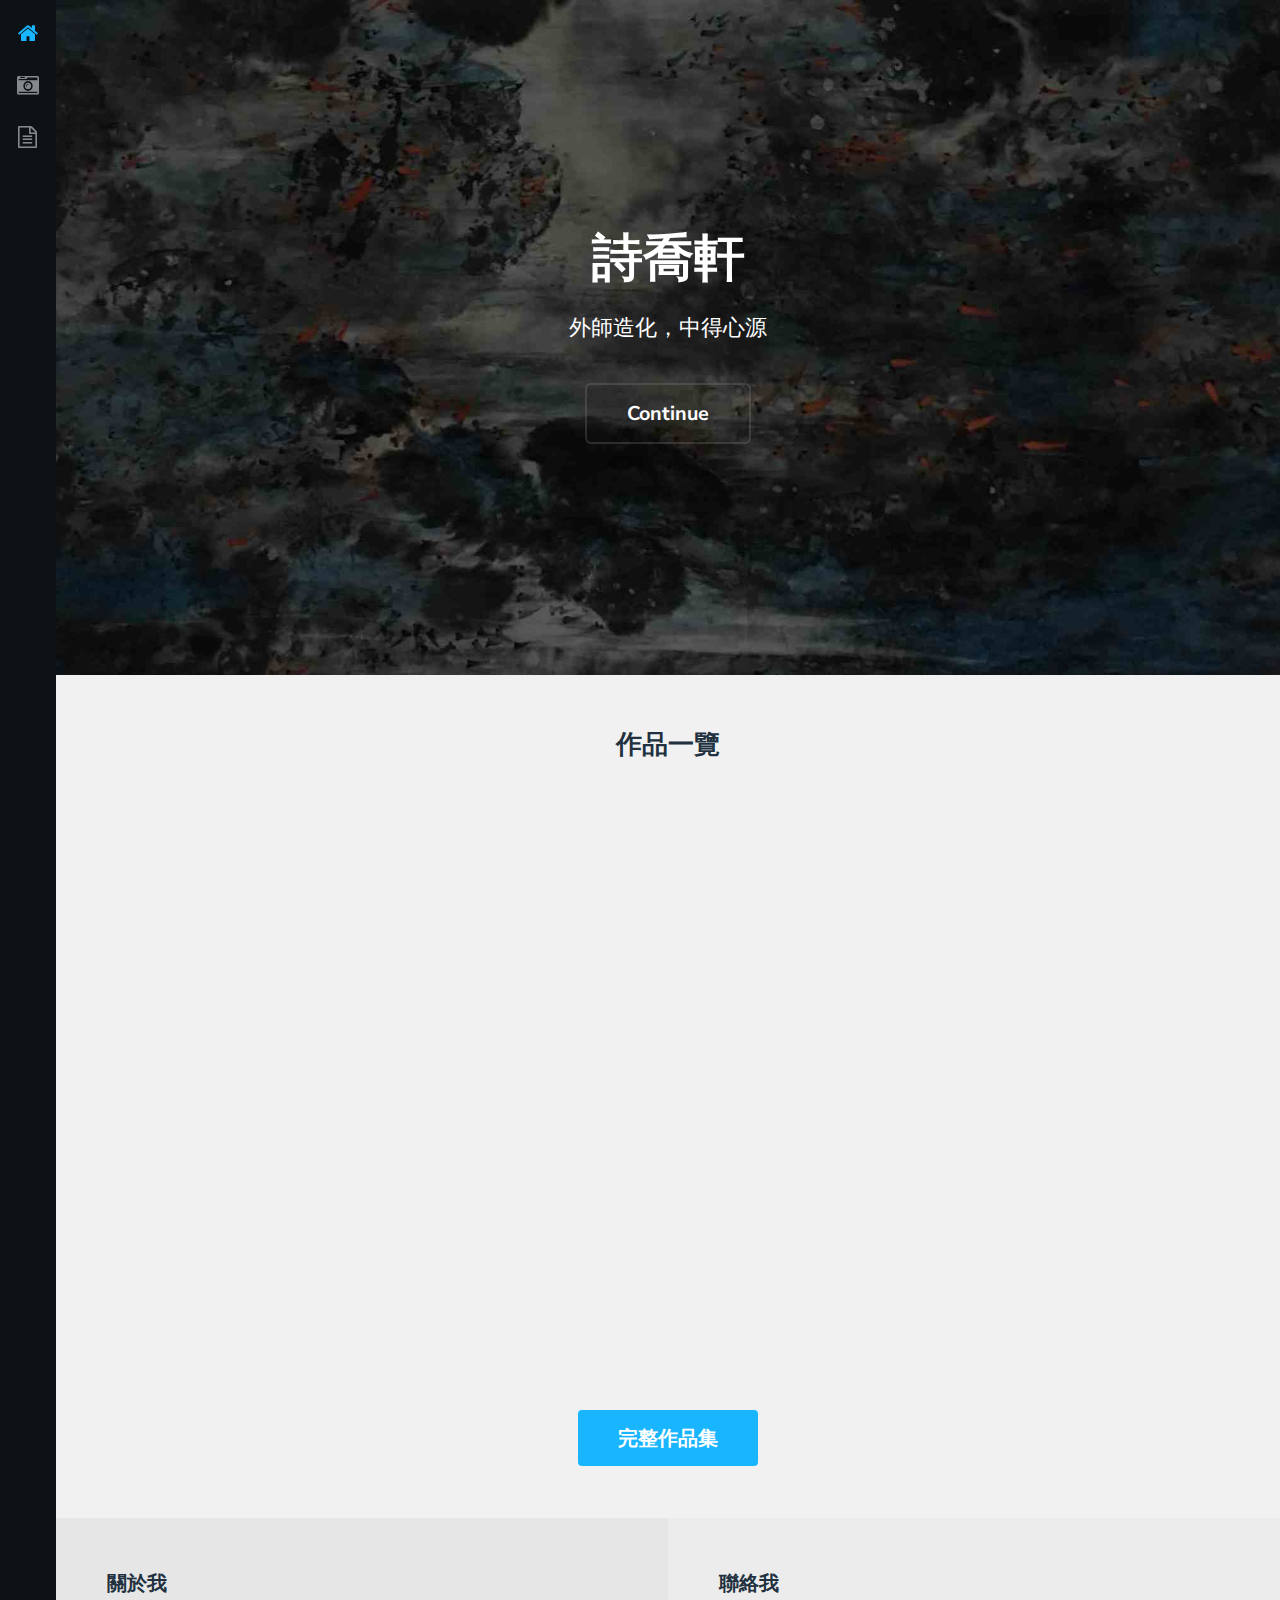
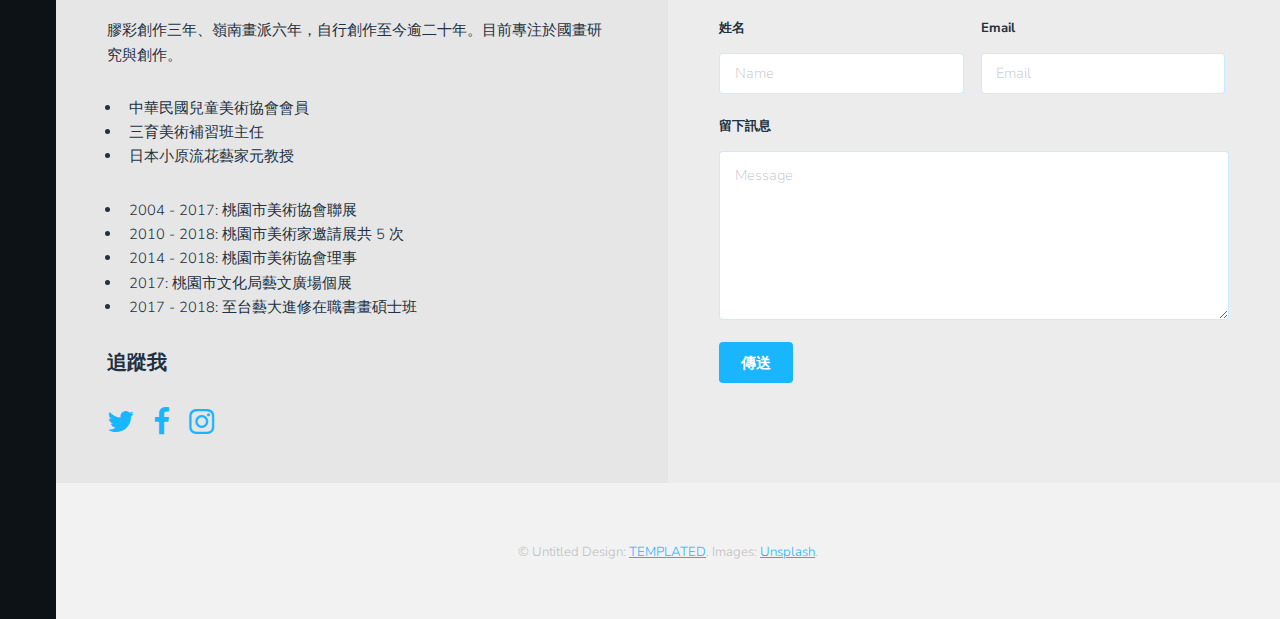
==== commit a7dbee93: "chineselization" ====
--- a/index.html
+++ b/index.html
@@ -45,17 +45,17 @@
 							<!-- Photo Galleries -->
 								<div class="gallery">
 									<header class="special">
-										<h2>What's New</h2>
+										<h2>作品一覽</h2>
 									</header>
 									<div class="content">
 										<div class="media">
-											<a href="images/fulls/01.jpg"><img src="images/thumbs/01.jpg" alt="" title="This right here is a caption." /></a>
+											<a href="images/fulls/01.jpg"><img src="images/thumbs/01.jpg" alt="" title="小烏來瀑布" /></a>
 										</div>
 										<div class="media">
 											<a href="images/fulls/05.jpg"><img src="images/thumbs/05.jpg" alt="" title="望見台灣" /></a>
 										</div>
 										<div class="media">
-											<a href="images/fulls/09.jpg"><img src="images/thumbs/09.jpg" alt="" title="This right here is a caption." /></a>
+											<a href="images/fulls/09.jpg"><img src="images/thumbs/09.jpg" alt="" title="雲海松韻" /></a>
 										</div>
 										<div class="media">
 											<a href="images/fulls/02.jpg"><img src="images/thumbs/02.jpg" alt="" title="夢幻⿈山" /></a>
@@ -64,17 +64,17 @@
 											<a href="images/fulls/06.jpg"><img src="images/thumbs/06.jpg" alt="" title="逍遙遊" /></a>
 										</div>
 										<div class="media">
-											<a href="images/fulls/10.jpg"><img src="images/thumbs/10.jpg" alt="" title="This right here is a caption." /></a>
+											<a href="images/fulls/10.jpg"><img src="images/thumbs/10.jpg" alt="" title="竹林清趣" /></a>
 										</div>
 										<div class="media">
-											<a href="images/fulls/03.jpg"><img src="images/thumbs/03.jpg" alt="" title="This right here is a caption." /></a>
+											<a href="images/fulls/03.jpg"><img src="images/thumbs/03.jpg" alt="" title="百合滿園香" /></a>
 										</div>
 										<div class="media">
-											<a href="images/fulls/07.jpg"><img src="images/thumbs/07.jpg" alt="" title="This right here is a caption." /></a>
+											<a href="images/fulls/07.jpg"><img src="images/thumbs/07.jpg" alt="" title="水光花影" /></a>
 										</div>
 									</div>
 									<footer>
-										<a href="routes/gallery.html" class="button big">Full Gallery</a>
+										<a href="routes/gallery.html" class="button big">完整作品集</a>
 									</footer>
 								</div>
 						</section>
@@ -83,7 +83,7 @@
 						<section id="contact">
 							<!-- Social -->
 								<div class="social column">
-									<h3>About Me</h3>
+									<h3>關於我</h3>
 									<p>膠彩創作三年、嶺南畫派六年，自行創作至今逾二十年。目前專注於國畫研究與創作。</p>
 									<ul>
 										<li>中華民國兒童美術協會會員</li>
@@ -97,7 +97,7 @@
 										<li>2017: 桃園市文化局藝文廣場個展</li>
 										<li>2017 - 2018: 至台藝大進修在職書畫碩士班 </li>
 									</ul>
-									<h3>Follow Me</h3>
+									<h3>追蹤我</h3>
 									<ul class="icons">
 										<li><a href="#" class="icon fa-twitter"><span class="label">Twitter</span></a></li>
 										<li><a href="https://www.facebook.com/profile.php?id=100003021901086" class="icon fa-facebook"><span class="label">Facebook</span></a></li>
@@ -107,10 +107,10 @@
 
 							<!-- Form -->
 								<div class="column">
-									<h3>Get in Touch</h3>
-									<form action="#" method="post">
+									<h3>聯絡我</h3>
+									<form action="mailto:angeldan0627@gmail.com" method="post">
 										<div class="field half first">
-											<label for="name">Name</label>
+											<label for="name">姓名</label>
 											<input name="name" id="name" type="text" placeholder="Name">
 										</div>
 										<div class="field half">
@@ -118,11 +118,11 @@
 											<input name="email" id="email" type="email" placeholder="Email">
 										</div>
 										<div class="field">
-											<label for="message">Message</label>
+											<label for="message">留下訊息</label>
 											<textarea name="message" id="message" rows="6" placeholder="Message"></textarea>
 										</div>
 										<ul class="actions">
-											<li><input value="Send Message" class="button" type="submit"></li>
+											<li><input value="傳送" class="button" type="submit"></li>
 										</ul>
 									</form>
 								</div>
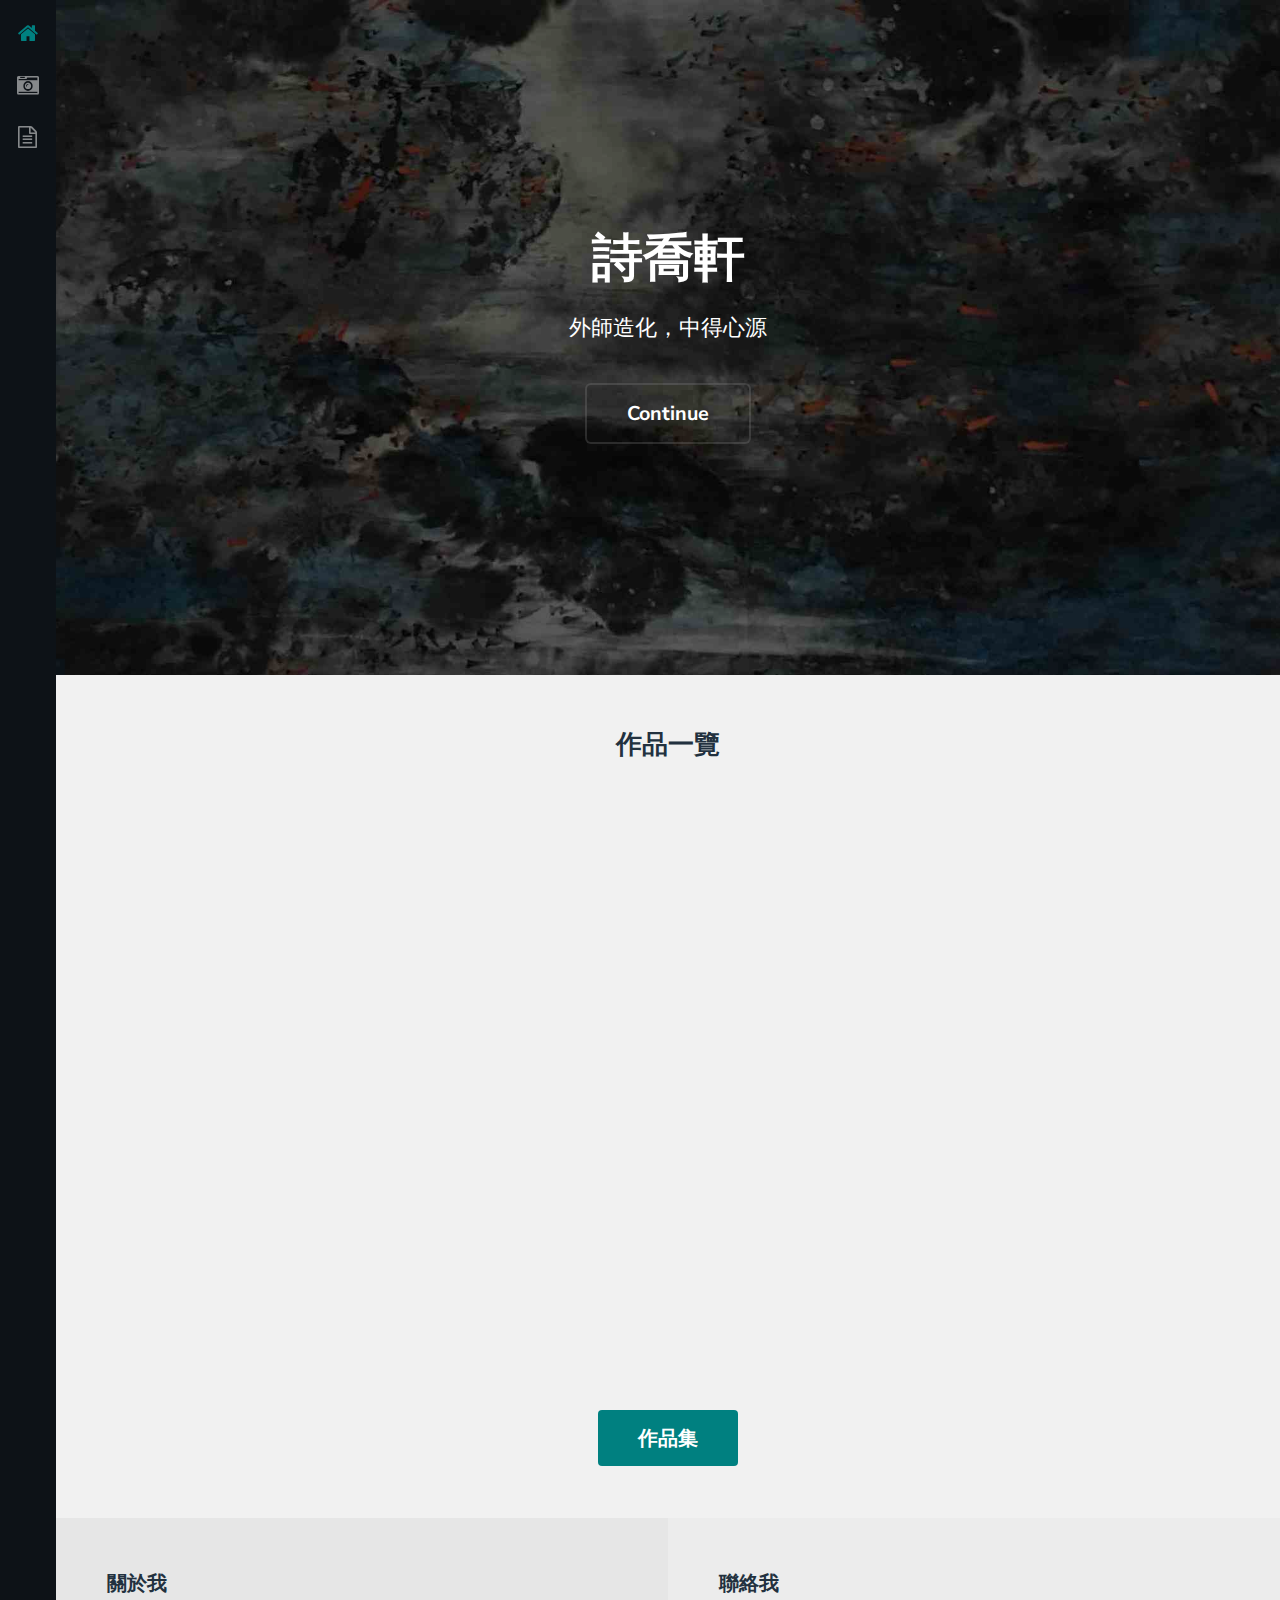
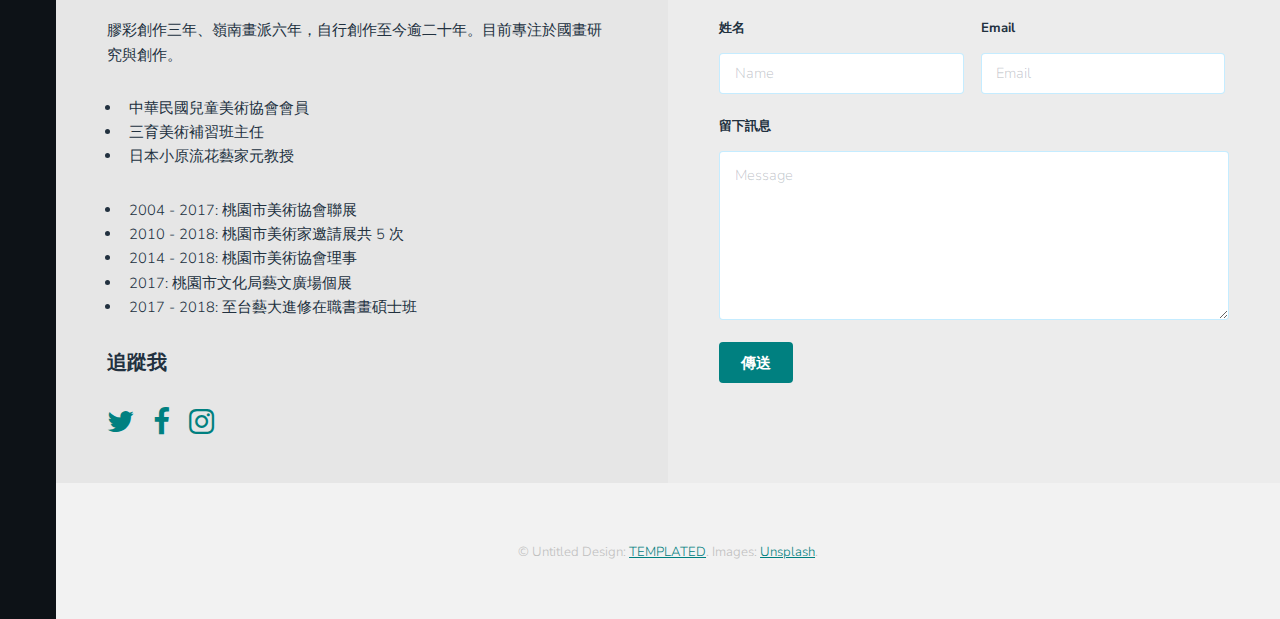
==== commit c696fa76: "Version 2, add new arts and change some colors" ====
--- a/index.html
+++ b/index.html
@@ -10,7 +10,7 @@
 		<meta charset="utf-8" />
 		<meta name="viewport" content="width=device-width, initial-scale=1" />
 		<link rel="stylesheet" href="assets/css/main.css" />
-		<link rel="shortcut icon" type="image/png" href="images/favicon.png"/>
+		<link rel="shortcut icon" type="image/png" href="images/favicon.ico"/>
 	</head>
 	<body>
 		<div id="preload"><img src="images/banner.jpg" width="1" height="1" alt="Image 01" /></div>
@@ -49,16 +49,7 @@
 									</header>
 									<div class="content">
 										<div class="media">
-											<a href="images/fulls/01.jpg"><img src="images/thumbs/01.jpg" alt="" title="小烏來瀑布" /></a>
-										</div>
-										<div class="media">
-											<a href="images/fulls/05.jpg"><img src="images/thumbs/05.jpg" alt="" title="望見台灣" /></a>
-										</div>
-										<div class="media">
-											<a href="images/fulls/09.jpg"><img src="images/thumbs/09.jpg" alt="" title="雲海松韻" /></a>
-										</div>
-										<div class="media">
-											<a href="images/fulls/02.jpg"><img src="images/thumbs/02.jpg" alt="" title="夢幻⿈山" /></a>
+											<a href="images/fulls/02.jpg"><img src="images/thumbs/02.jpg" alt="" title="夢幻黃山" /></a>
 										</div>
 										<div class="media">
 											<a href="images/fulls/06.jpg"><img src="images/thumbs/06.jpg" alt="" title="逍遙遊" /></a>
@@ -70,11 +61,20 @@
 											<a href="images/fulls/03.jpg"><img src="images/thumbs/03.jpg" alt="" title="百合滿園香" /></a>
 										</div>
 										<div class="media">
-											<a href="images/fulls/07.jpg"><img src="images/thumbs/07.jpg" alt="" title="水光花影" /></a>
+											<a href="images/fulls/13.jpg"><img src="images/thumbs/13.jpg" alt="" title="忘極-枯山水" /></a>
+										</div>
+										<div class="media">
+											<a href="images/fulls/14.jpg"><img src="images/thumbs/14.jpg" alt="" title="忘象-枯山水" /></a>
+										</div>
+										<div class="media">
+											<a href="images/fulls/20.jpg"><img src="images/thumbs/20.jpg" alt="" title="望逍遙" /></a>
+										</div>
+										<div class="media">
+											<a href="images/fulls/21.jpg"><img src="images/thumbs/21.jpg" alt="" title="數位門神" /></a>
 										</div>
 									</div>
 									<footer>
-										<a href="routes/gallery.html" class="button big">完整作品集</a>
+										<a href="routes/gallery.html" class="button big">作品集</a>
 									</footer>
 								</div>
 						</section>
--- a/assets/css/main.css
+++ b/assets/css/main.css
@@ -145,12 +145,12 @@
 
 	a {
 		text-decoration: underline;
-		color: #19B5FE;
+		color: #008080;
 	}
 
 		a:hover {
 			text-decoration: none;
-			color: #019be3;
+			color: #005959;
 		}
 
 	strong, b {
@@ -316,7 +316,7 @@
 		-webkit-transition: background-color 0.2s ease-in-out, color 0.2s ease-in-out;
 		-ms-transition: background-color 0.2s ease-in-out, color 0.2s ease-in-out;
 		transition: background-color 0.2s ease-in-out, color 0.2s ease-in-out;
-		background: #19B5FE;
+		background: #008080;
 		color: #FFF;
 		border-radius: 4px;
 		border: 0;
@@ -355,7 +355,7 @@
 		button:hover,
 		.button:hover {
 			color: #FFF;
-			background: #019be3;
+			background: #005959;
 		}
 
 		input[type="submit"].alt,
@@ -589,7 +589,7 @@
 		select:focus,
 		textarea:active,
 		textarea:focus {
-			border: solid 1px #19B5FE;
+			border: solid 1px #008080;
 		}
 
 	.select-wrapper {
@@ -1427,7 +1427,7 @@
 					}
 
 					#nav ul li a.active {
-						color: #19B5FE;
+						color: #008080;
 					}
 
 				@media screen and (max-width: 736px) {
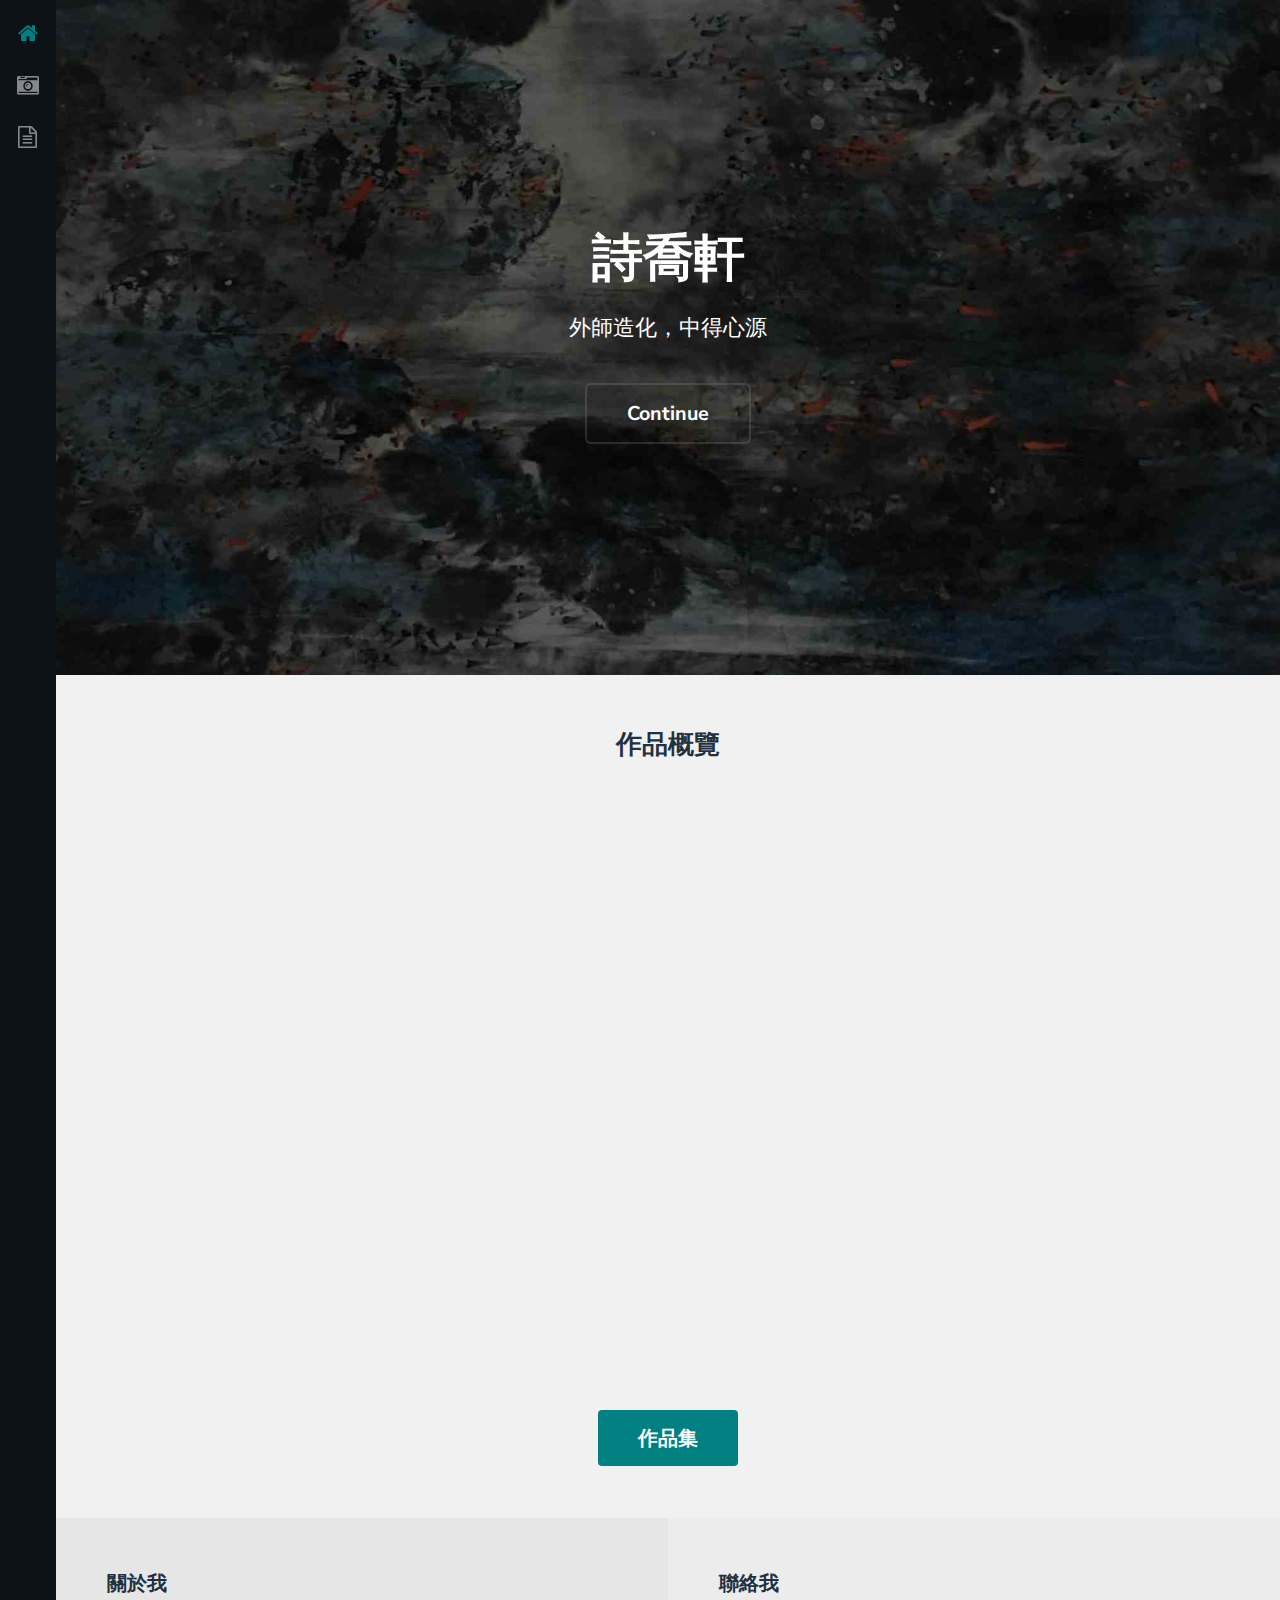
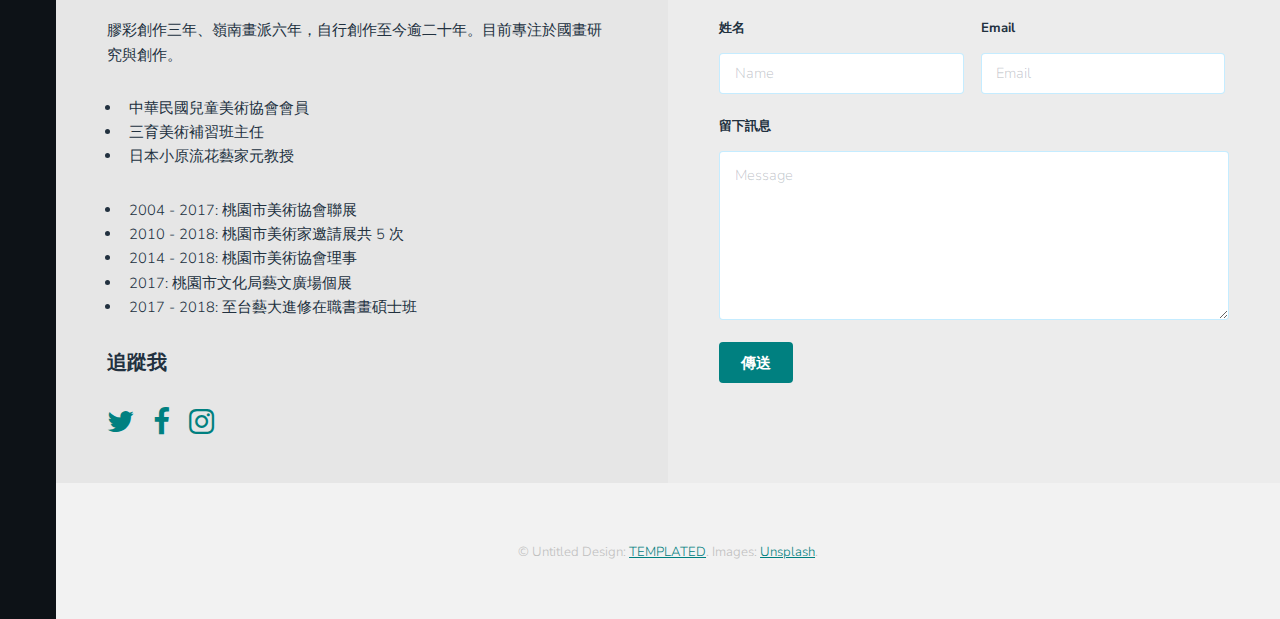
==== commit 08736759: "Add description about banner and herself" ====
--- a/index.html
+++ b/index.html
@@ -45,7 +45,7 @@
 							<!-- Photo Galleries -->
 								<div class="gallery">
 									<header class="special">
-										<h2>作品一覽</h2>
+										<h2>作品概覽</h2>
 									</header>
 									<div class="content">
 										<div class="media">
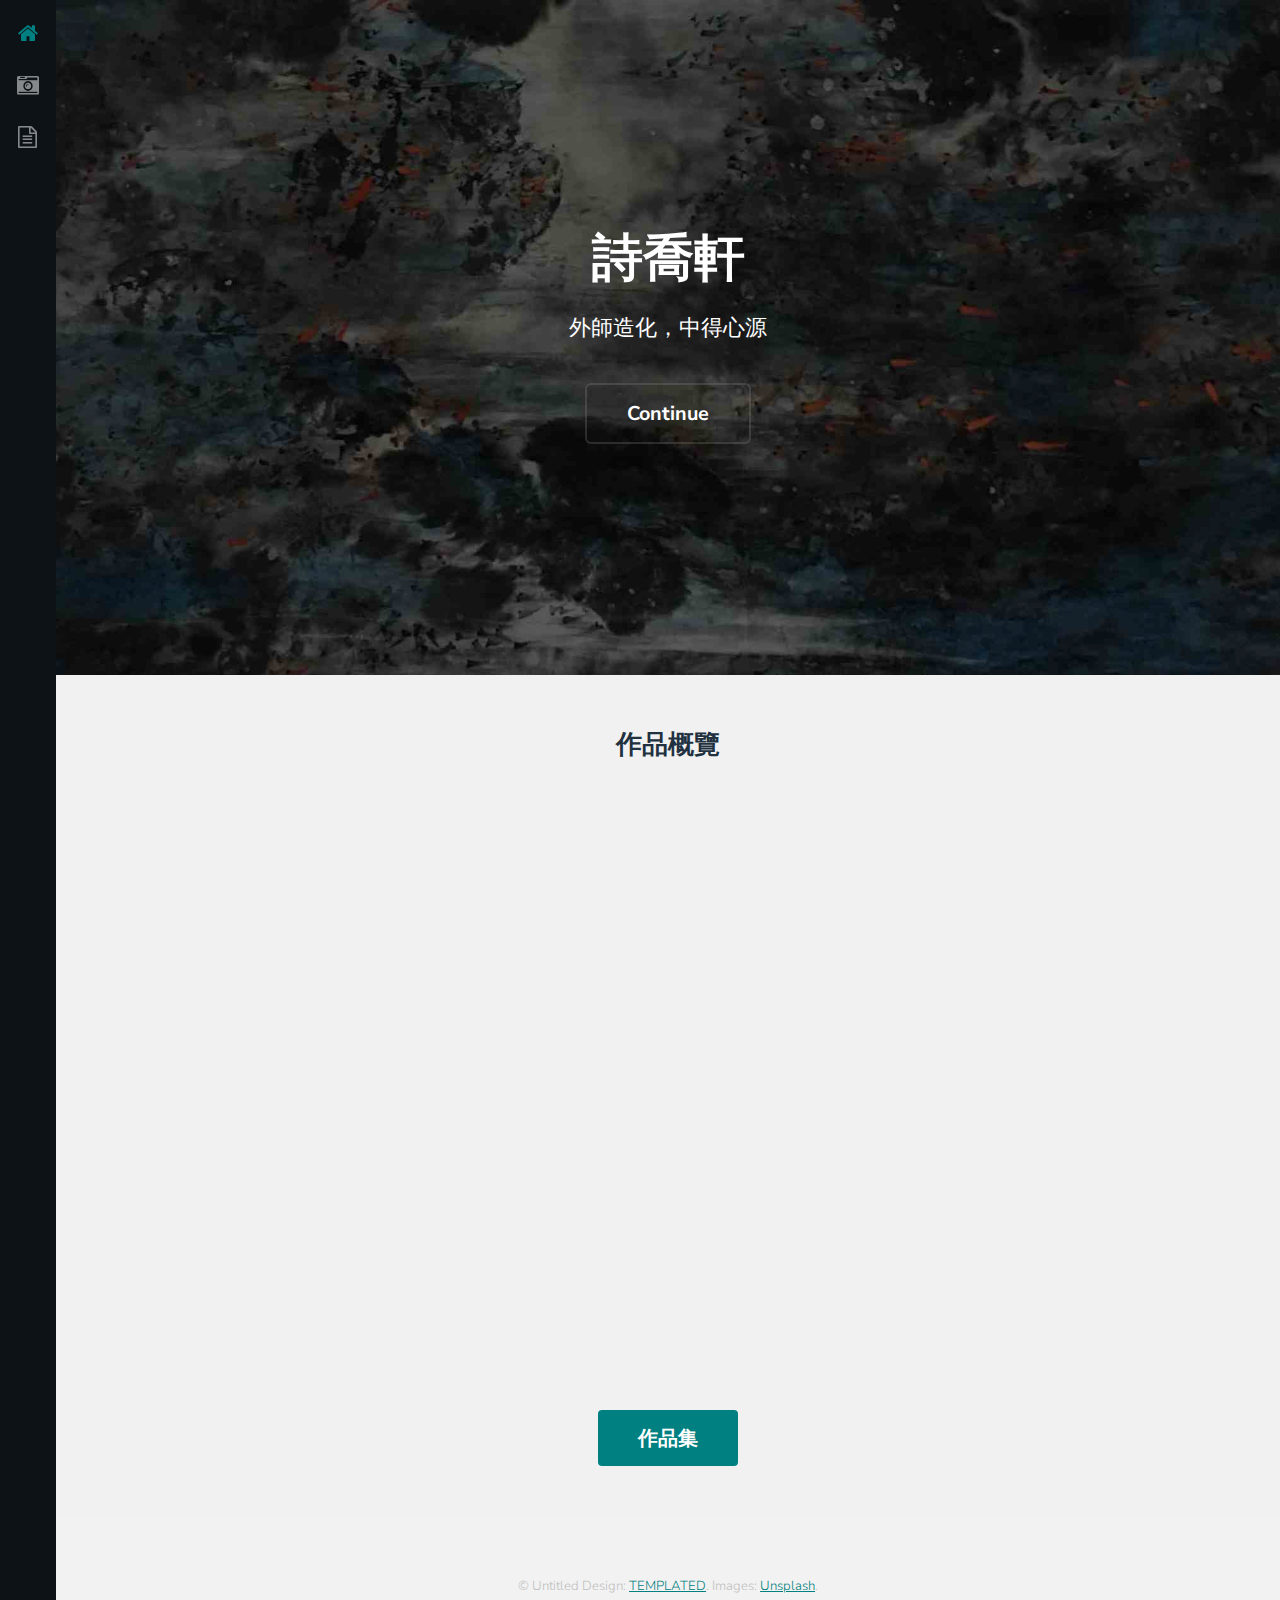
==== commit f5dbe18e: "Add new description of experiences" ====
--- a/index.html
+++ b/index.html
@@ -79,56 +79,6 @@
 								</div>
 						</section>
 
-					<!-- Contact -->
-						<section id="contact">
-							<!-- Social -->
-								<div class="social column">
-									<h3>關於我</h3>
-									<p>膠彩創作三年、嶺南畫派六年，自行創作至今逾二十年。目前專注於國畫研究與創作。</p>
-									<ul>
-										<li>中華民國兒童美術協會會員</li>
-										<li>三育美術補習班主任</li>
-										<li>日本小原流花藝家元教授</li>
-									</ul>
-									<ul>
-										<li>2004 - 2017: 桃園市美術協會聯展</li>
-										<li>2010 - 2018: 桃園市美術家邀請展共 5 次</li>
-										<li>2014 - 2018: 桃園市美術協會理事</li>
-										<li>2017: 桃園市文化局藝文廣場個展</li>
-										<li>2017 - 2018: 至台藝大進修在職書畫碩士班 </li>
-									</ul>
-									<h3>追蹤我</h3>
-									<ul class="icons">
-										<li><a href="#" class="icon fa-twitter"><span class="label">Twitter</span></a></li>
-										<li><a href="https://www.facebook.com/profile.php?id=100003021901086" class="icon fa-facebook"><span class="label">Facebook</span></a></li>
-										<li><a href="https://www.facebook.com/profile.php?id=100003021901086" class="icon fa-instagram"><span class="label">Instagram</span></a></li>
-									</ul>
-								</div>
-
-							<!-- Form -->
-								<div class="column">
-									<h3>聯絡我</h3>
-									<form action="mailto:angeldan0627@gmail.com" method="post">
-										<div class="field half first">
-											<label for="name">姓名</label>
-											<input name="name" id="name" type="text" placeholder="Name">
-										</div>
-										<div class="field half">
-											<label for="email">Email</label>
-											<input name="email" id="email" type="email" placeholder="Email">
-										</div>
-										<div class="field">
-											<label for="message">留下訊息</label>
-											<textarea name="message" id="message" rows="6" placeholder="Message"></textarea>
-										</div>
-										<ul class="actions">
-											<li><input value="傳送" class="button" type="submit"></li>
-										</ul>
-									</form>
-								</div>
-
-						</section>
-
 					<!-- Footer -->
 						<footer id="footer">
 							<div class="copyright">
